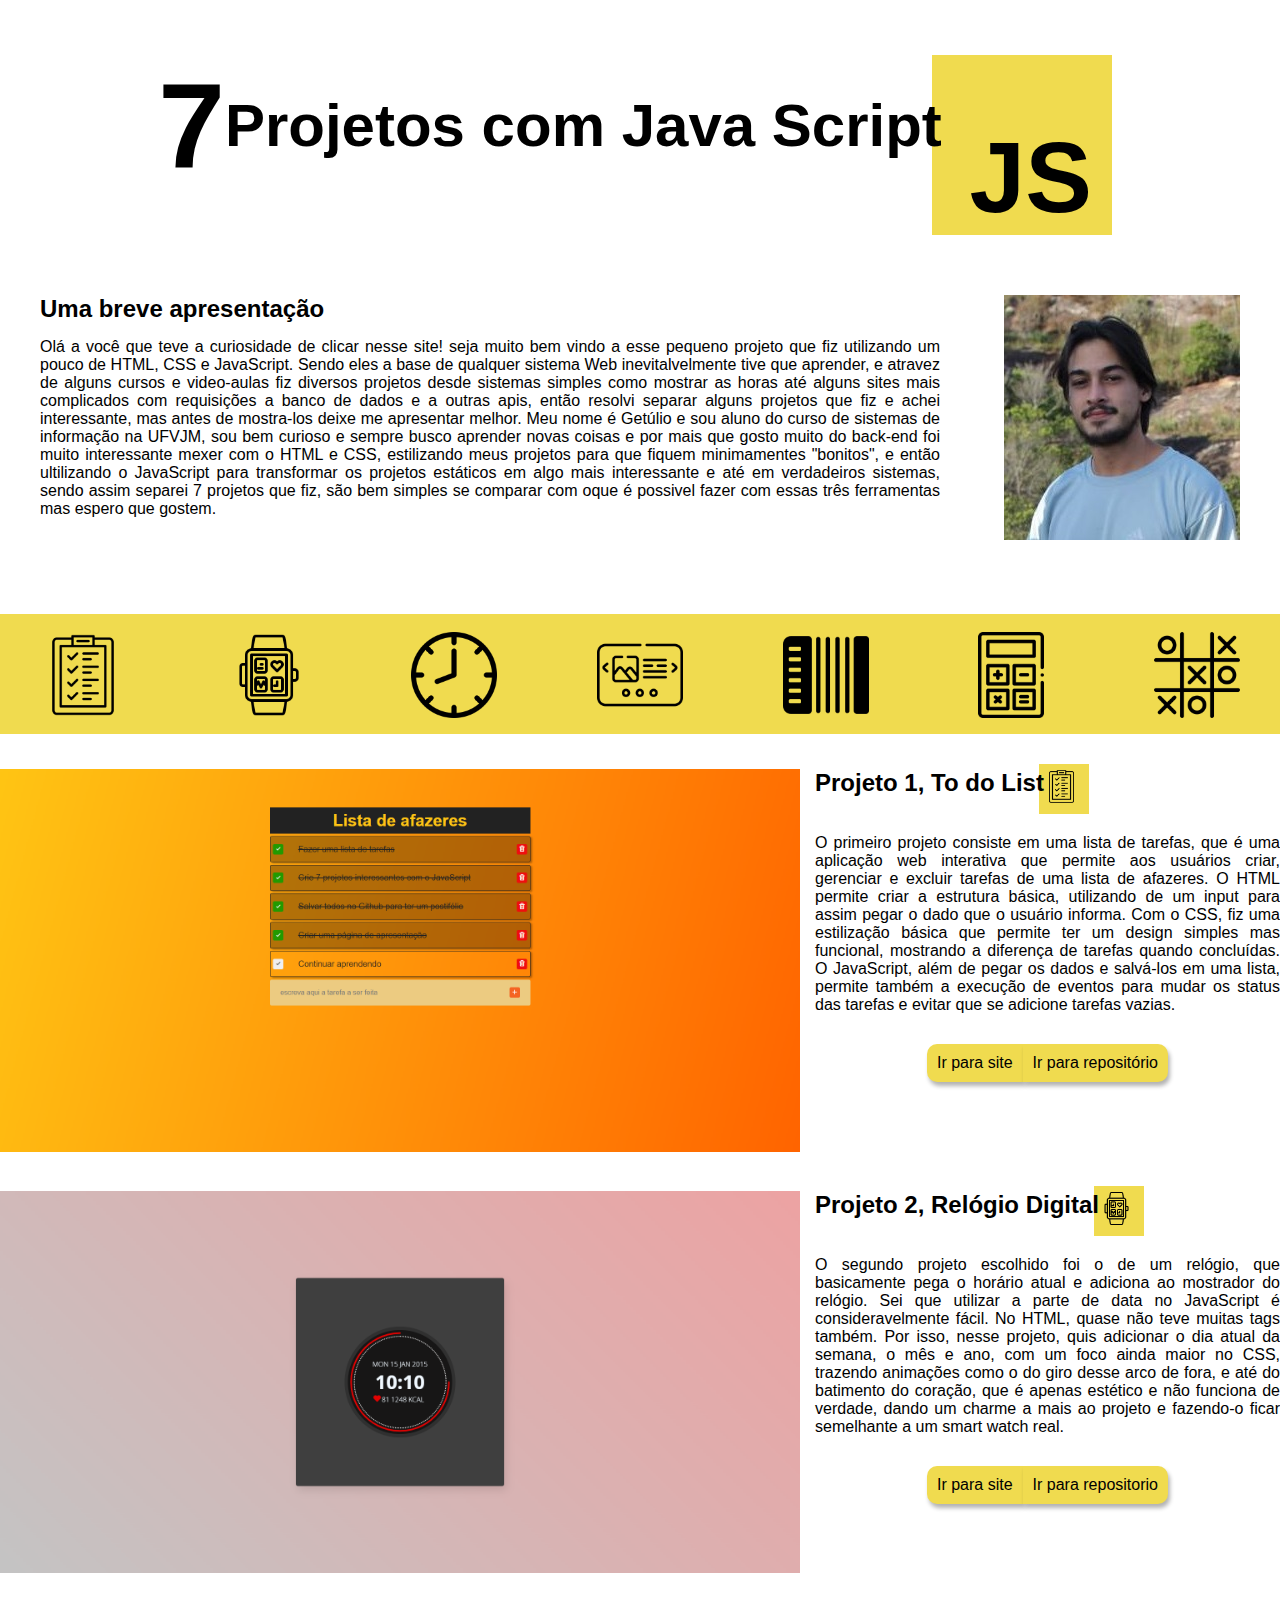
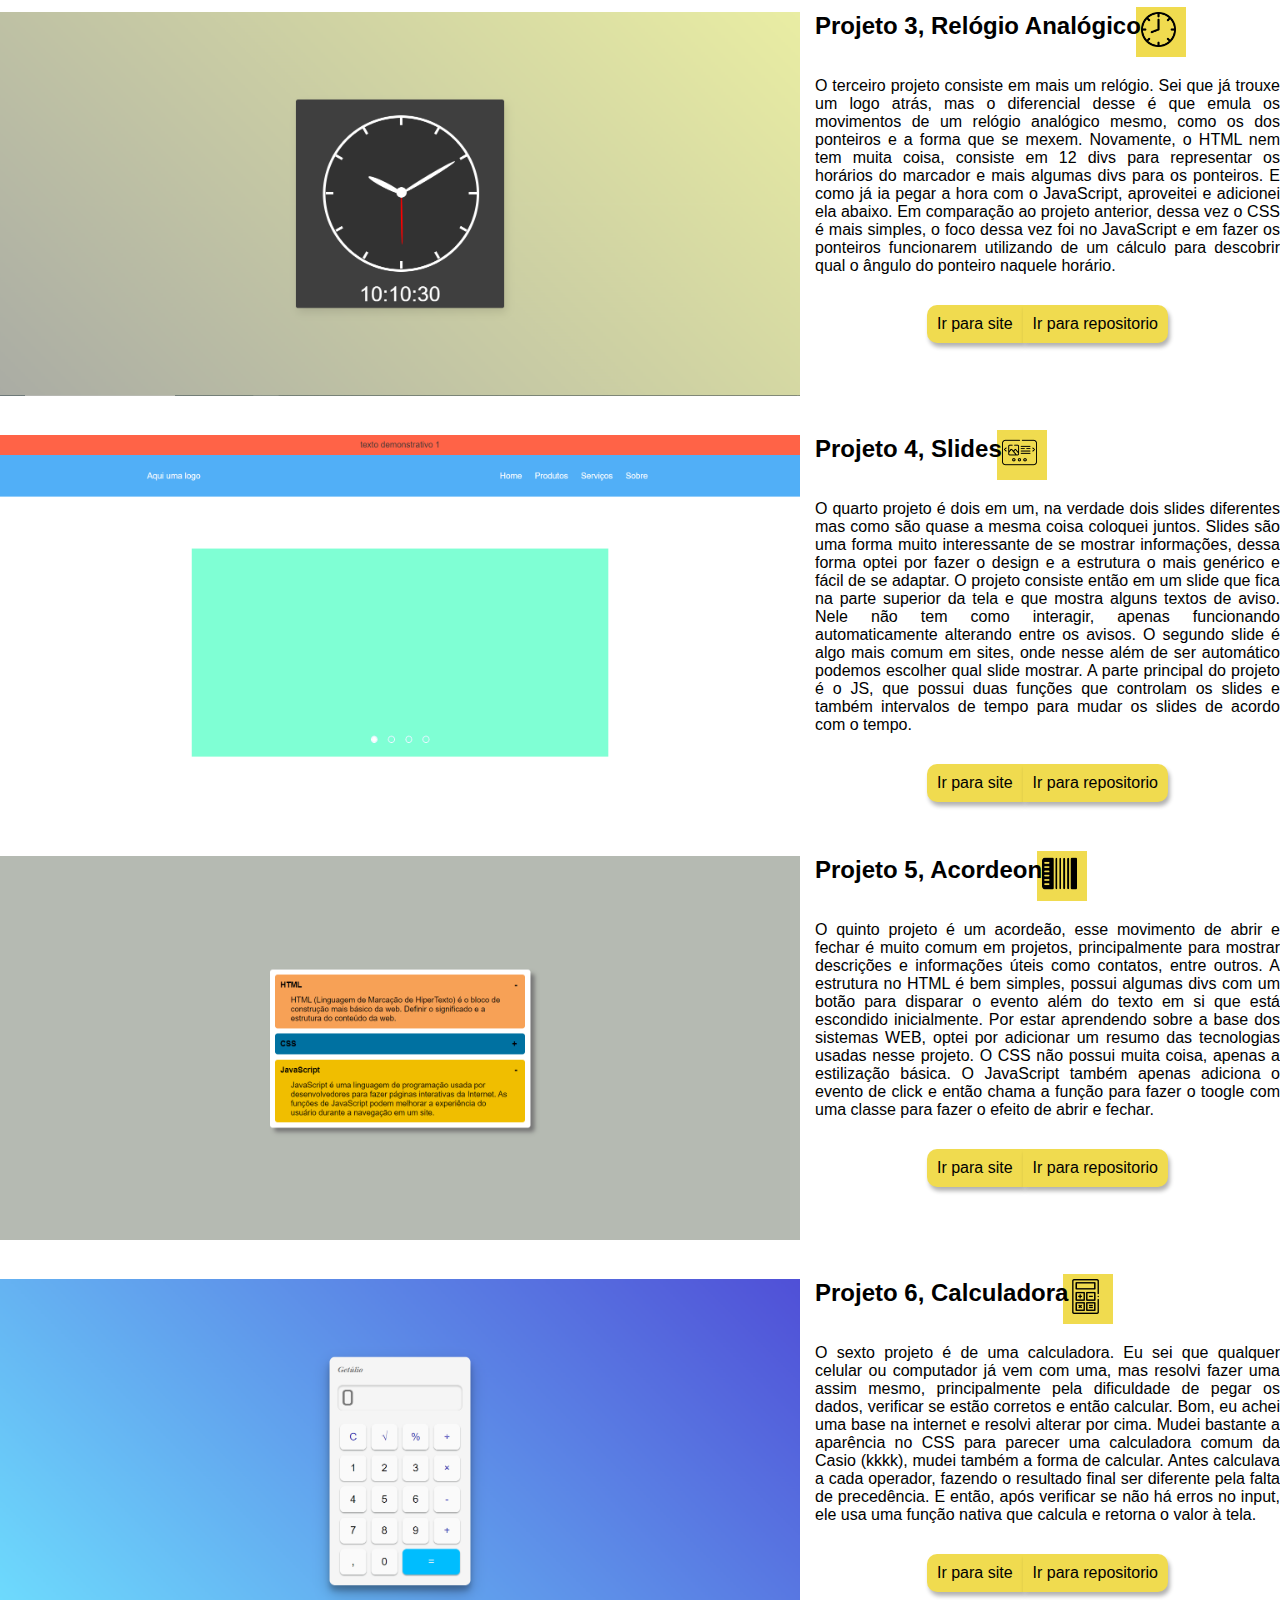
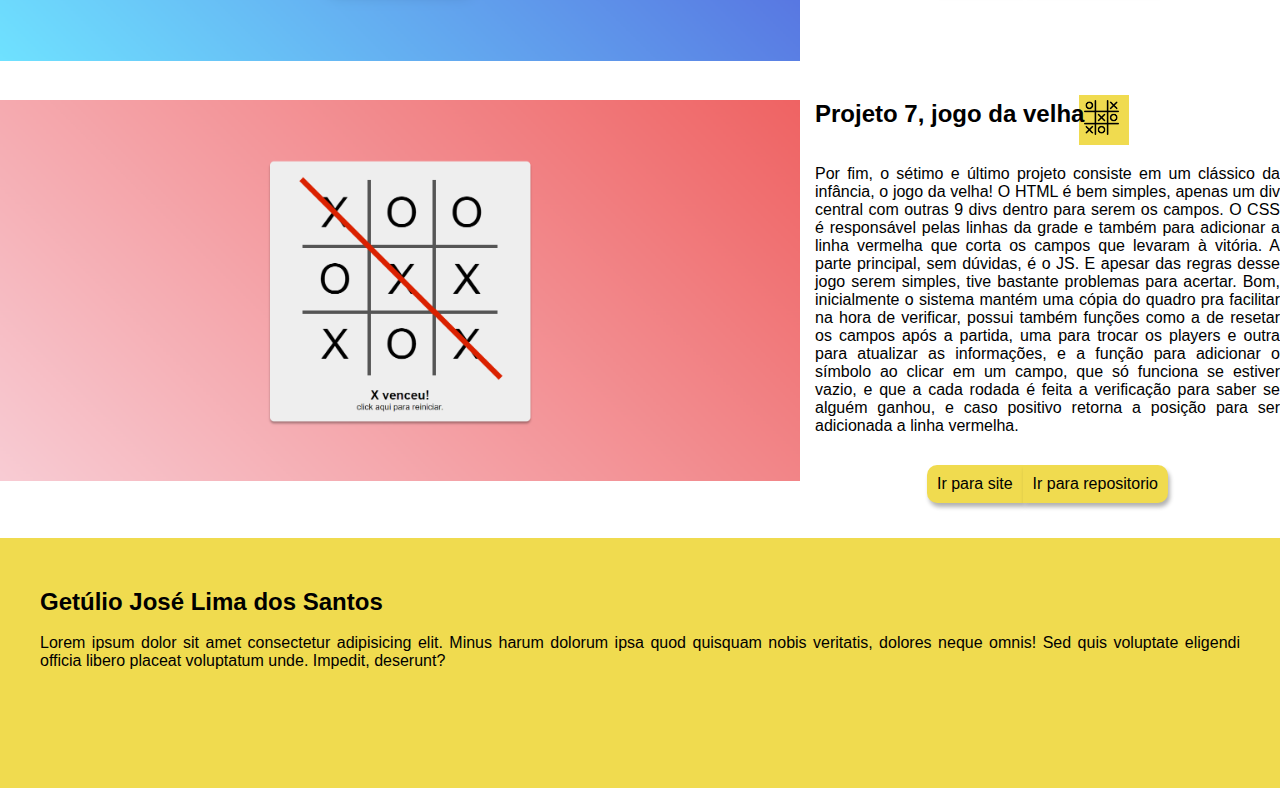
==== index.html @ e338cbc9 "Adicionando o conteudo dos projetos e corrigindo alguns estilos" ====
<!DOCTYPE html>
<html lang="en">

<head>
    <meta charset="UTF-8">
    <meta name="viewport" content="width=device-width, initial-scale=1.0">
    <title>Projetos em JS</title>
    <link rel="stylesheet" href="assets/css/styles.css">
</head>

<body>
    <main>
        <div class="banner">
            <div class="content">
                <div class="title">
                    <span>7</span>
                    <h1>Projetos com Java Script</h1>
                    <div class="img-title">JS</div>
                </div>

                <div class="description">
                    <div class="right-side">
                        <h2>Uma breve apresentação</h2>
                        <p>Olá a você que teve a curiosidade de clicar nesse site! seja muito bem vindo a esse pequeno
                            projeto que fiz utilizando um pouco de HTML, CSS e JavaScript.
                            Sendo eles a base de qualquer sistema Web inevitalvelmente tive que aprender, e atravez de
                            alguns cursos e video-aulas fiz diversos projetos desde sistemas simples
                            como mostrar as horas até alguns sites mais complicados com requisições a banco de dados e a
                            outras apis, então resolvi separar alguns projetos que fiz e
                            achei interessante, mas antes de mostra-los deixe me apresentar melhor. Meu nome é Getúlio e
                            sou aluno do curso de sistemas de informação na UFVJM, sou bem curioso e
                            sempre busco aprender novas coisas e por mais que gosto muito do back-end foi muito
                            interessante mexer com o HTML e CSS, estilizando meus projetos para que
                            fiquem minimamentes "bonitos", e então ultilizando o JavaScript para transformar os projetos
                            estáticos em algo mais interessante e até em verdadeiros sistemas,
                            sendo assim separei 7 projetos que fiz, são bem simples se comparar com oque é possivel
                            fazer com essas três ferramentas mas espero que gostem.
                        </p>
                    </div>
                    <div class="left-side">
                        <img class="image-author" src="assets/images/Getulio Santos.jpg" alt="getúlio">
                    </div>
                </div>
            </div>
        </div>
    </main>
    <nav class="menu">
        <div class="banner">
            <div class="content">
                <div class="icon-menu">
                    <a href="#To-Do-List"><img src="assets/images/icons/lista-de-controle.png" alt="To-Do-List"></a>
                </div>
                <div class="icon-menu">
                    <a href="#Relogio-Digital"><img src="assets/images/icons/relogio-inteligente (1).png"
                            alt="Relogio-Digital"></a>
                </div>
                <div class="icon-menu">
                    <a href="#Relogio-Analogico"><img src="assets/images/icons/relogio.png" alt="Relogio-Analogico"></a>
                </div>
                <div class="icon-menu">
                    <a href="#Slides"><img src="assets/images/icons/slides.png" alt="Slides"></a>
                </div>
                <div class="icon-menu">
                    <a href="#Acordeon"><img src="assets/images/icons/acordeon.png" alt="Acordeon"></a>
                </div>
                <div class="icon-menu">
                    <a href="#Calculadora"><img src="assets/images/icons/calculadora.png" alt="Calculadora"></a>
                </div>
                <div class="icon-menu">
                    <a href="#Jogo-Da-Velha"><img src="assets/images/icons/jogo-da-velha.png" alt="Jogo-Da-Velha"></a>
                </div>
            </div>
        </div>
    </nav>
    <section id="To-Do-List" class="projeto">
        <div class="banner">
            <div class="left-side">
                <img class="projeto-print" src="assets/images/prints/ToDoList.png" alt="To-Do-List">
            </div>
            <div class="right-side">
                <div class="subtitle">
                    <h2>Projeto 1, To do List</h2>
                    <div class="img-subtitle TDL">
                        <img class="projeto-icon" src="assets/images/icons/lista-de-controle.png" alt="To-Do-List">
                    </div>
                </div>
                <div class="text-description">
                    <p> O primeiro projeto consiste em uma lista de tarefas, que é uma aplicação web interativa que
                        permite aos usuários criar, gerenciar e excluir tarefas de uma lista de afazeres.
                        O HTML permite criar a estrutura básica, utilizando de um input para assim pegar o dado que o
                        usuário
                        informa. Com o CSS, fiz uma estilização básica que permite ter um design
                        simples mas funcional, mostrando a diferença de tarefas quando concluídas. O JavaScript, além de
                        pegar os dados e salvá-los em uma lista, permite também a execução de eventos para mudar os
                        status
                        das tarefas e evitar que se adicione tarefas vazias.</p>
                </div>
                <div class="more-about">
                    <a class="btn-l" href="Projeto 1 - To do List/index.html"> Ir para site</a>
                    <a class="btn-r" href="https://github.com/GetJose/Projetos-Java-Script"> Ir para repositório</a>
                </div>
            </div>
        </div>
    </section>
    <section id="Relogio-Digital" class="projeto">
        <div class="banner">
            <div class="left-side">
                <img class="projeto-print" src="assets/images/prints/RelogioDigital.png" alt="To-Do-List">
            </div>
            <div class="right-side">
                <div class="subtitle">
                    <h2>Projeto 2, Relógio Digital</h2>
                    <div class="img-subtitle TDL">
                        <img class="projeto-icon" src="assets/images/icons/relogio-inteligente (1).png"
                            alt="Relogio-Digital">
                    </div>
                </div>
                <div class="text-description">
                    <p> O segundo projeto escolhido foi o de um relógio, que basicamente pega o horário atual e adiciona
                        ao mostrador do relógio. Sei que utilizar a parte de data no JavaScript
                        é consideravelmente fácil. No HTML, quase não teve muitas tags também.
                        Por isso, nesse projeto, quis adicionar o dia atual da semana, o mês e ano, com um foco ainda
                        maior no CSS,
                        trazendo animações como o do giro desse arco de fora, e até do batimento do coração, que é
                        apenas estético e não funciona de verdade, dando um charme a mais ao projeto e fazendo-o ficar
                        semelhante a um smart watch real. </p>
                </div>
                <div class="more-about">
                    <a class="btn-l" href="Projeto 2 - Relógio Digital/index.html"> Ir para site</a>
                    <a class="btn-r" href="https://github.com/GetJose/Projetos-Java-Script"> Ir para repositorio</a>
                </div>
            </div>
        </div>
    </section>
    <section id="Relogio-Analogico" class="projeto">
        <div class="banner">
            <div class="left-side">
                <img class="projeto-print" src="assets/images/prints/RelogioAnalogico.png" alt="Relogio-Analogico">
            </div>
            <div class="right-side">
                <div class="subtitle">
                    <h2>Projeto 3, Relógio Analógico</h2>
                    <div class="img-subtitle TDL">
                        <img class="projeto-icon" src="assets/images/icons/relogio.png" alt="Relogio-Analogico">
                    </div>
                </div>
                <div class="text-description">
                    <p>O terceiro projeto consiste em mais um relógio. Sei que já trouxe um logo atrás, mas o
                        diferencial desse é que
                        emula os movimentos de um relógio analógico mesmo, como os dos ponteiros e a forma que se
                        mexem. Novamente, o HTML nem tem muita coisa, consiste em 12 divs para
                        representar os horários do marcador e mais algumas divs para os ponteiros. E como já ia pegar a
                        hora com o JavaScript,
                        aproveitei e adicionei ela abaixo. Em comparação ao projeto anterior, dessa vez o CSS é mais
                        simples, o foco dessa vez foi no JavaScript e
                        em fazer os ponteiros funcionarem utilizando de um cálculo para descobrir qual o ângulo do
                        ponteiro naquele horário.
                    </p>
                </div>
                <div class="more-about">
                    <a class="btn-l" href="Projeto 3 - Relógio Analógico/index.html"> Ir para site</a>
                    <a class="btn-r" href="https://github.com/GetJose/Projetos-Java-Script"> Ir para repositorio</a>
                </div>
            </div>
        </div>
    </section>
    <section id="Slides" class="projeto">
        <div class="banner">
            <div class="left-side">
                <img class="projeto-print" src="assets/images/prints/Slides.png" alt="slides">
            </div>
            <div class="right-side">
                <div class="subtitle">
                    <h2>Projeto 4, Slides</h2>
                    <div class="img-subtitle TDL">
                        <img class="projeto-icon" src="assets/images/icons/slides.png" alt="slides">
                    </div>
                </div>
                <div class="text-description">
                    <p>O quarto projeto é dois em um, na verdade dois slides diferentes mas como são quase a mesma coisa
                        coloquei juntos.
                        Slides são uma forma muito interessante de se mostrar informações, dessa forma optei por fazer o
                        design e a estrutura o mais genérico e fácil de se adaptar.
                        O projeto consiste então em um slide que fica na parte superior da tela e que mostra alguns
                        textos de aviso. Nele não tem como interagir, apenas funcionando automaticamente alterando entre
                        os avisos. O segundo slide é algo mais comum em sites, onde nesse
                        além de ser automático podemos escolher qual slide mostrar. A parte principal do projeto é o JS,
                        que possui duas funções
                        que controlam os slides e também intervalos de tempo para mudar os slides de acordo com o
                        tempo.
                    </p>
                </div>
                <div class="more-about">
                    <a class="btn-l" href="Projeto 4 - Slide Show/index.html"> Ir para site</a>
                    <a class="btn-r" href=""> Ir para repositorio</a>
                </div>
            </div>
        </div>
    </section>
    <section id="Acordeon" class="projeto">
        <div class="banner">
            <div class="left-side">
                <img class="projeto-print" src="assets/images/prints/Accordion.png" alt="Acordeon">
            </div>
            <div class="right-side">
                <div class="subtitle">
                    <h2>Projeto 5, Acordeon</h2>
                    <div class="img-subtitle TDL">
                        <img class="projeto-icon" src="assets/images/icons/acordeon.png" alt="Acordeon">
                    </div>
                </div>
                <div class="text-description">
                    <p> O quinto projeto é um acordeão, esse movimento de abrir e fechar é muito comum em projetos,
                        principalmente para mostrar descrições
                        e informações úteis como contatos, entre outros. A estrutura no HTML é bem simples, possui
                        algumas divs com um botão para disparar o evento
                        além do texto em si que está escondido inicialmente. Por estar aprendendo sobre a base dos
                        sistemas WEB, optei por adicionar um resumo das tecnologias usadas nesse projeto.
                        O CSS não possui muita coisa, apenas a estilização básica. O JavaScript também apenas adiciona o
                        evento de click e então chama a função para fazer o toogle
                        com uma classe para fazer o efeito de abrir e fechar.
                    </p>
                </div>
                <div class="more-about">
                    <a class="btn-l" href="Projeto 5 - Acordeon/index.html"> Ir para site</a>
                    <a class="btn-r" href=""> Ir para repositorio</a>
                </div>
            </div>
        </div>
    </section>
    <section id="Calculadora" class="projeto">
        <div class="banner">
            <div class="left-side">
                <img class="projeto-print" src="assets/images/prints/Calculadora.png" alt="Calculadora">
            </div>
            <div class="right-side">
                <div class="subtitle">
                    <h2>Projeto 6, Calculadora</h2>
                    <div class="img-subtitle TDL">
                        <img class="projeto-icon" src="assets/images/icons/calculadora.png" alt="Calculadora">
                    </div>
                </div>
                <div class="text-description">
                    <p> O sexto projeto é de uma calculadora. Eu sei que qualquer celular ou computador já vem com
                        uma, mas resolvi fazer uma assim mesmo,
                        principalmente pela dificuldade de pegar os dados, verificar se estão corretos e então calcular.
                        Bom, eu achei uma base na internet e resolvi alterar por cima.
                        Mudei bastante a aparência no CSS para parecer uma calculadora comum da Casio (kkkk), mudei
                        também a forma de calcular. Antes calculava a cada operador, fazendo o resultado final ser
                        diferente
                        pela falta de precedência. E então, após verificar se não há erros no input, ele usa uma função
                        nativa que calcula e retorna o valor à tela.
                    </p>
                </div>
                <div class="more-about">
                    <a class="btn-l" href="Projeto 6 - Calculadora/index.html"> Ir para site</a>
                    <a class="btn-r" href=""> Ir para repositorio</a>
                </div>
            </div>
        </div>
    </section>
    <section id="Jogo-Da-Velha" class="projeto">
        <div class="banner">
            <div class="left-side">
                <img class="projeto-print" src="assets/images/prints/JogoDaVelha.png" alt="Jogo-Da-Velha">
            </div>
            <div class="right-side">
                <div class="subtitle">
                    <h2>Projeto 7, jogo da velha</h2>
                    <div class="img-subtitle TDL">
                        <img class="projeto-icon" src="assets/images/icons/jogo-da-velha.png" alt="jogo-da-velha">
                    </div>
                </div>
                <div class="text-description">
                    <p>Por fim, o sétimo e último projeto consiste em um clássico da infância, o jogo da velha!
                        O HTML é bem simples, apenas um div central com outras 9 divs dentro para serem os campos. O CSS
                        é responsável pelas linhas da grade e também para
                        adicionar a linha vermelha que corta os campos que levaram à vitória. A parte principal, sem dúvidas, é o
                        JS. E apesar das regras desse jogo serem simples,
                        tive bastante problemas para acertar. Bom, inicialmente o sistema mantém uma cópia do quadro pra
                        facilitar na hora de verificar, possui também funções como a de resetar os campos após a partida,
                        uma para trocar os players e outra para atualizar as informações, e a função para adicionar o
                        símbolo ao clicar em um campo, que só funciona se estiver vazio, e que a cada rodada é feita a
                        verificação para saber se alguém ganhou, e caso positivo retorna a posição para ser adicionada a linha vermelha. 
                    </p>
                </div>
                <div class="more-about">
                    <a class="btn-l" href="Projeto 7 - Jogo da Velha/index.html"> Ir para site</a>
                    <a class="btn-r" href=""> Ir para repositorio</a>
                </div>
            </div>
        </div>
    </section>
    <footer>
        <div class="banner">
            <div class="content">
                <h2>Getúlio José Lima dos Santos</h2>
                </br>
                <p>Lorem ipsum dolor sit amet consectetur adipisicing elit. Minus harum dolorum ipsa quod quisquam nobis
                    veritatis, dolores neque omnis! Sed quis voluptate eligendi officia libero placeat voluptatum unde.
                    Impedit,
                    deserunt?</p>
            </div>
        </div>
    </footer>
</body>

</html>
---- assets/css/styles.css ----
* {
    margin: 0;
    padding: 0;
    box-sizing: border-box;
    font-family: sans-serif;
}

p {
    text-align: justify;
}

a {
    text-decoration: none;
}

.banner {
    width: 100%;
}

.content {
    width: 100%;
    max-width: 1200px;
    margin: auto;
    margin-bottom: 70px;
}

.title {
    display: flex;
    align-items: center;
    justify-content: center;
    width: 100%;
    height: 200px;
    margin-top: 25px;

}

.title span {
    font-size: 120px;
    font-weight: bold;
}

.title h1 {
    font-size: 60px;
    font-weight: bold;
}

.title .img-title {
    font-size: 100px;
    font-weight: bold;
}

.img-title {
    width: 180px;
    height: 180px;
    padding-right: 20px;
    display: flex;
    justify-content: flex-end;
    align-items: end;
    background-color: #F0DB4F;
    position: relative;
    top: 20px;
    left: -10px;
    z-index: -1;
}

.description {
    display: flex;
    justify-content: space-between;
    align-items: start;
    margin-top: 70px;
}

.description .right-side {
    width: 75%;

}

.right-side p {
    margin-top: 15px;
}

.menu {
    margin-bottom: 35px;
    height: 120px;
    background-color: #F0DB4F;
}

.menu .banner .content {
    padding-top: 18px;
    display: flex;
    align-items: center;
    justify-content: space-between;
}

.icon-menu a img {
    width: 86px;
    height: 86px;
}

.projeto .banner {
    display: flex;
    align-items: start;
    margin-top: 35px;
    margin-bottom: 35px;
}

.projeto-print {
    width: 800px;
    height: auto;
    margin-right: 15px;
}

.projeto-icon {
    width: 40px;
    height: auto;
    padding: 5px 0 0 5px;
}

.projeto .banner .right-side {
    max-width: 550px;
}

.inverse-flex {
    flex-direction: row-reverse;
}

.subtitle {
    display: flex;
}

.img-subtitle {
    width: 50px;
    height: 50px;
    position: relative;
    left: -5px;
    top: -5px;
    background-color: #F0DB4F;
    z-index: -1;
}

.more-about {
    margin-top: 30px;
    display: flex;
    align-items: center;
    justify-content: center;

}

.more-about .btn-l {
    padding: 10px;
    background-color: #F0DB4F;
    border-radius: 10px 0 0 10px;
    color: #000;
    box-shadow: 2px 4px 4px rgba(0, 0, 0, 0.3);
}

.more-about .btn-r {
    padding: 10px;
    background-color: #F0DB4F;
    border-radius: 0 10px 10px 0;
    color: #000;
    box-shadow: 2px 4px 4px rgba(0, 0, 0, 0.3);
}

.more-about .btn-l:hover,
.more-about .btn-r:hover {
    background-color: #fce865
}

footer {
    background-color: #F0DB4F;
    height: 250px;
    padding-top: 50px;
}


/* Responsividade*/
@media(min-width:999px) and (max-width: 1200px) {
    .content {
        width: 100%;
        max-width: 1000px;
        margin: auto;
    }
    .menu{
        margin-top: 25px;
    }


    .right-side p {
        margin-top: 0;
        margin-right: 10px;
        font-size: 13px;
    }

    .description .right-side p,
    .description .right-side h2 {
        margin: 20px;
    }

    .projeto-print {
        width: 600px;
    }

    .more-about {
        margin-top: 15px;
    }

    .more-about .btn-l,
    .more-about .btn-r {
        padding: 7px;
    }

    footer .banner .content{
        width: 80%;
    }
}

@media(min-width:425px) and (max-width: 999px) {
    .title {
        width: 80%;
        margin: auto;
    }

    .title h1 {
        font-size: 35px;
    }
    .menu{
        margin-top: 25px;
    }

    .menu .banner .content {
        width: 100%;
        max-width: 85%;
        margin: auto;
    }

    .description .right-side {
        margin-left: 50px;
        margin-right: 20px;
    }

    .right-side p {
        font-size: 13px;
    }

    .image-author {
        width: 180px;
        height: 180px;
    }

    .icon-menu a img {
        width: 60px;
        height: 60px;
    }

    .projeto .banner {
        flex-direction: column;
    }

    .projeto-print {
        width: 100%;
        height: auto;
        margin-right: 0;
    }

    .projeto .banner .right-side {
        max-width: 100%;
        margin: 20px;
    }

    .subtitle {
        justify-content: center;
    }
    footer .banner .content{
        width: 80%;
    }
}

@media(max-width: 425px) {
    p{
        font-size: 13px;
    }
    .content {
        margin-bottom: 20px;
    }
    .title {
        width: 80%;
        margin: auto;
    }

    .title h1 {
        font-size: 25px;
    }

    .menu {
        height: 70px;
    }

    .menu .banner .content {
        width: 100%;
        max-width: 80%;
        margin: auto;
    }

    .description .right-side {
        width: 70%;
        margin-left: 50px;
    }

    .image-author {
        display: none;
    }

    .icon-menu a img {
        width: 30px;
        height: 30px;
    }

    .projeto .banner {
        flex-direction: column;
        justify-content: center;
        align-items: center;
    }

    .projeto-print {
        width: 300px;
        height: 300px;
        object-fit: cover;
        object-position: center;
        margin: auto;
    }

    .projeto .banner .right-side{
        max-width: 320px;
    }
    .subtitle {
        justify-content: center;
    }

    .title .img-title {
        font-size: 60px;
    }

    .img-title {
        width: 100px;
        height: 100px;

    }
    .more-about {
        margin-top: 15px;
    }
    .subtitle {
        justify-content: center;
        font-size: 15px;
    }
    .more-about .btn-l,
    .more-about .btn-r {
        padding: 7px;
    }
    footer .banner .content{
        width: 80%;
    }

}
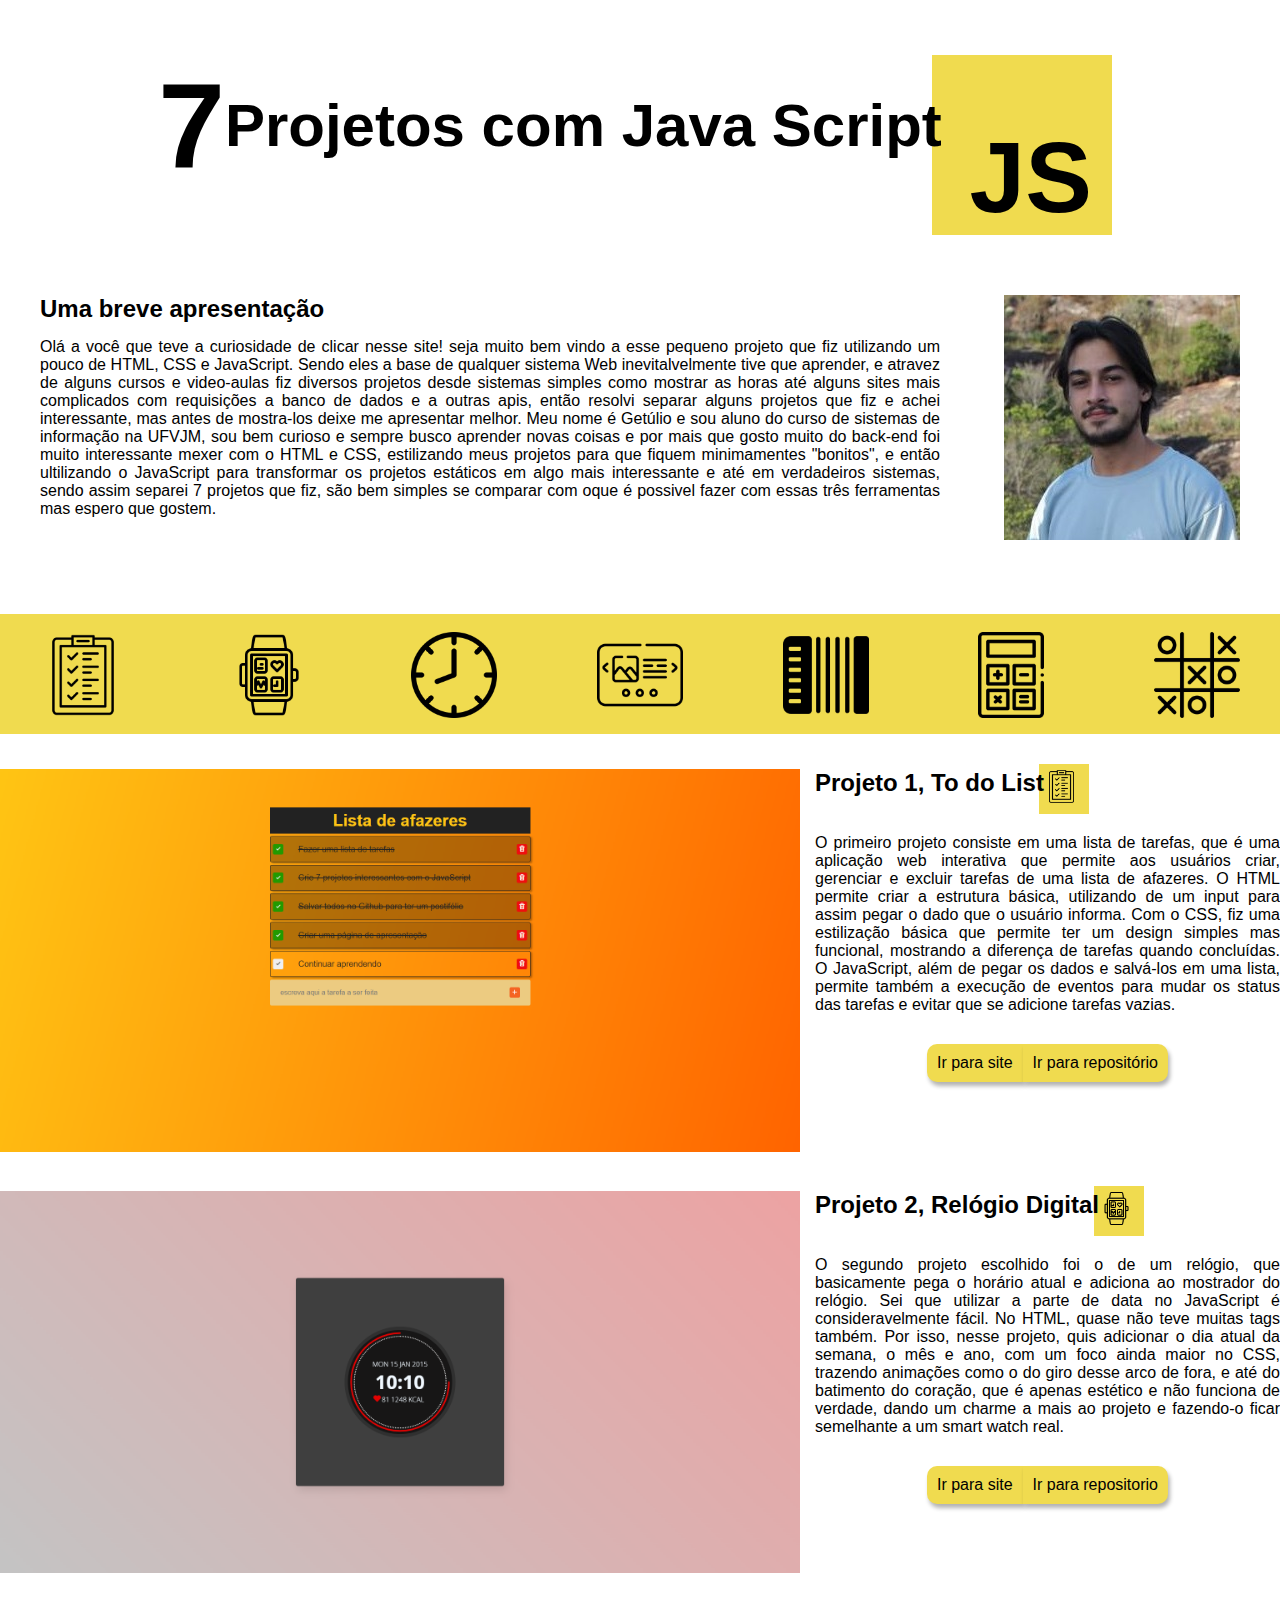
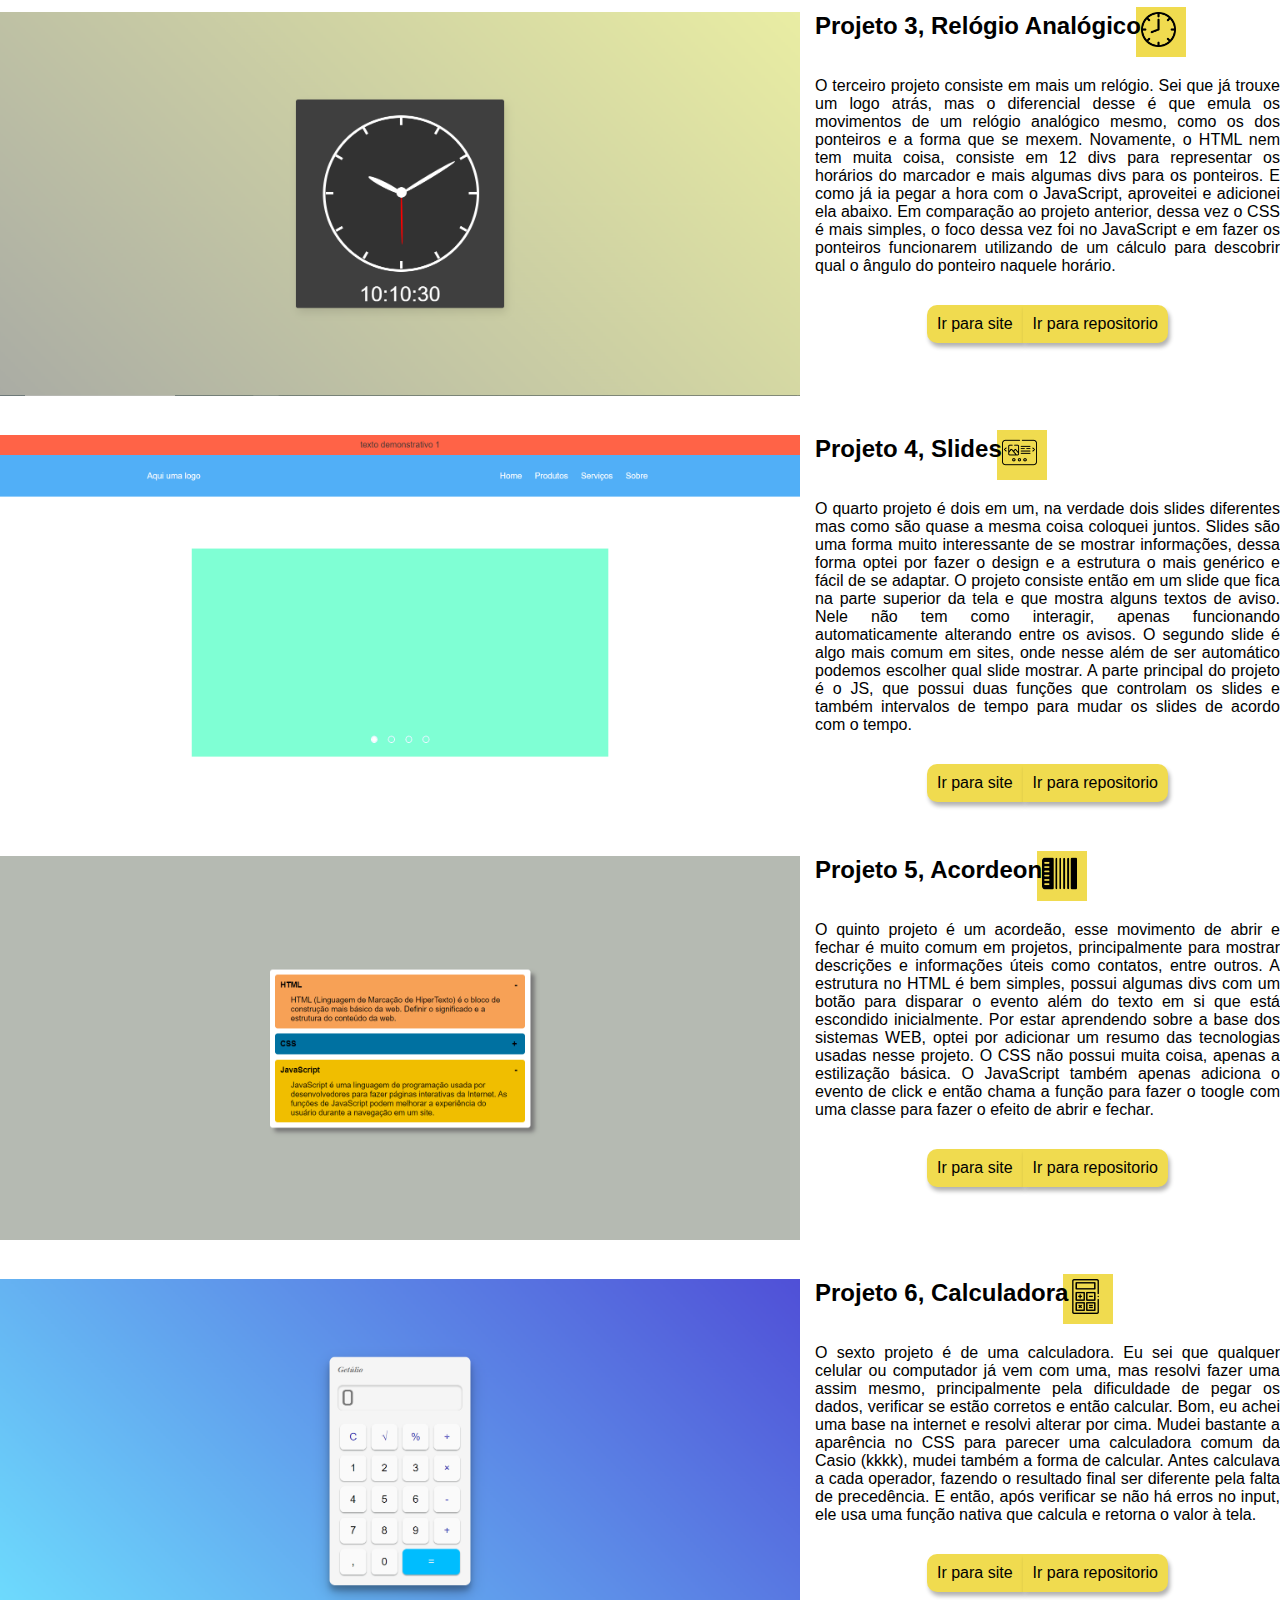
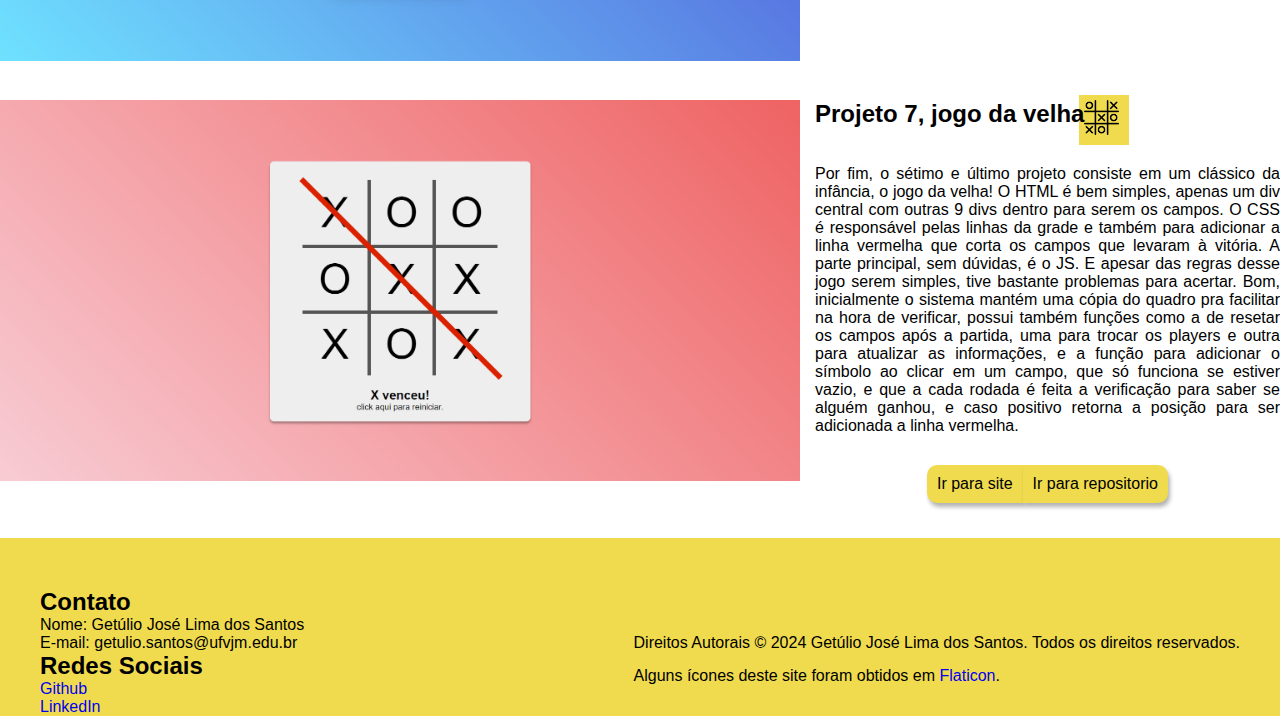
==== commit cf4dbda2: "adicionado o footer e sua estilização" ====
--- a/index.html
+++ b/index.html
@@ -275,13 +275,16 @@
                     <p>Por fim, o sétimo e último projeto consiste em um clássico da infância, o jogo da velha!
                         O HTML é bem simples, apenas um div central com outras 9 divs dentro para serem os campos. O CSS
                         é responsável pelas linhas da grade e também para
-                        adicionar a linha vermelha que corta os campos que levaram à vitória. A parte principal, sem dúvidas, é o
+                        adicionar a linha vermelha que corta os campos que levaram à vitória. A parte principal, sem
+                        dúvidas, é o
                         JS. E apesar das regras desse jogo serem simples,
                         tive bastante problemas para acertar. Bom, inicialmente o sistema mantém uma cópia do quadro pra
-                        facilitar na hora de verificar, possui também funções como a de resetar os campos após a partida,
+                        facilitar na hora de verificar, possui também funções como a de resetar os campos após a
+                        partida,
                         uma para trocar os players e outra para atualizar as informações, e a função para adicionar o
                         símbolo ao clicar em um campo, que só funciona se estiver vazio, e que a cada rodada é feita a
-                        verificação para saber se alguém ganhou, e caso positivo retorna a posição para ser adicionada a linha vermelha. 
+                        verificação para saber se alguém ganhou, e caso positivo retorna a posição para ser adicionada a
+                        linha vermelha.
                     </p>
                 </div>
                 <div class="more-about">
@@ -294,14 +297,20 @@
     <footer>
         <div class="banner">
             <div class="content">
-                <h2>Getúlio José Lima dos Santos</h2>
-                </br>
-                <p>Lorem ipsum dolor sit amet consectetur adipisicing elit. Minus harum dolorum ipsa quod quisquam nobis
-                    veritatis, dolores neque omnis! Sed quis voluptate eligendi officia libero placeat voluptatum unde.
-                    Impedit,
-                    deserunt?</p>
-            </div>
-        </div>
+                <div class="left-side">
+                    <h2>Contato</h2>
+                    <p>Nome: Getúlio José Lima dos Santos</p>
+                    <p>E-mail: getulio.santos@ufvjm.edu.br</p>
+                    <h2>Redes Sociais</h2>
+                    <a href="https://github.com/GetJose">Github</a></br>
+                    <a href="https://www.linkedin.com/in/get%C3%BAlio-santos-a7958a25a/">LinkedIn</a>
+                    </ul>
+                </div>
+                <div class="right-side">
+                    <p>Direitos Autorais © 2024 Getúlio José Lima dos Santos. Todos os direitos reservados.</p>
+                    <p>Alguns ícones deste site foram obtidos em <a href="https://www.flaticon.com/">Flaticon</a>.</p>
+                </div>
+            </div>
     </footer>
 </body>
 
--- a/assets/css/styles.css
+++ b/assets/css/styles.css
@@ -169,10 +169,17 @@
 
 footer {
     background-color: #F0DB4F;
-    height: 250px;
+    height: 100%;
+    max-height: 250px;
     padding-top: 50px;
 }
 
+footer .banner .content {
+    display: flex;
+    align-items: center;
+    justify-content: space-between;
+    margin-bottom: 0;
+}
 
 /* Responsividade*/
 @media(min-width:999px) and (max-width: 1200px) {
@@ -357,8 +364,14 @@
     .more-about .btn-r {
         padding: 7px;
     }
+    footer{
+        max-height: 350px;
+    }
     footer .banner .content{
         width: 80%;
     }
+    footer .content {
+        flex-direction: column;
+    }
 
 }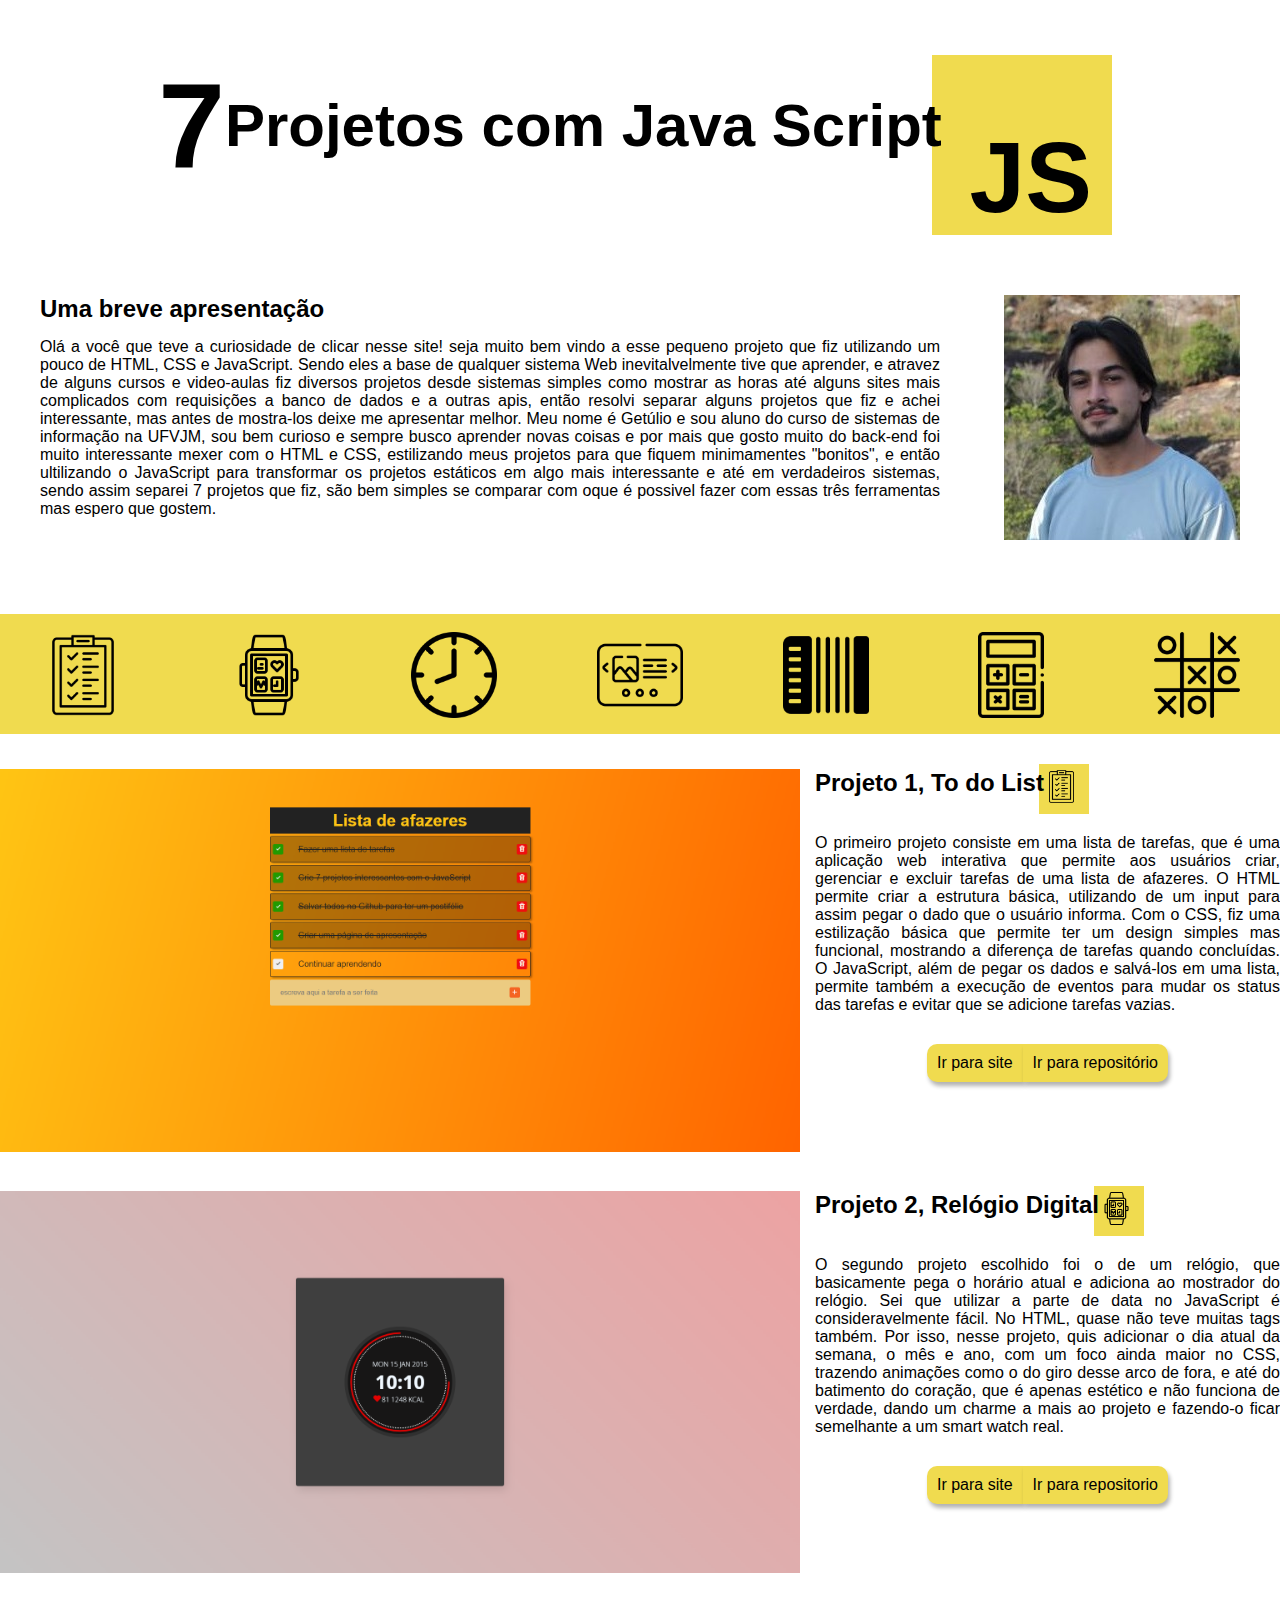
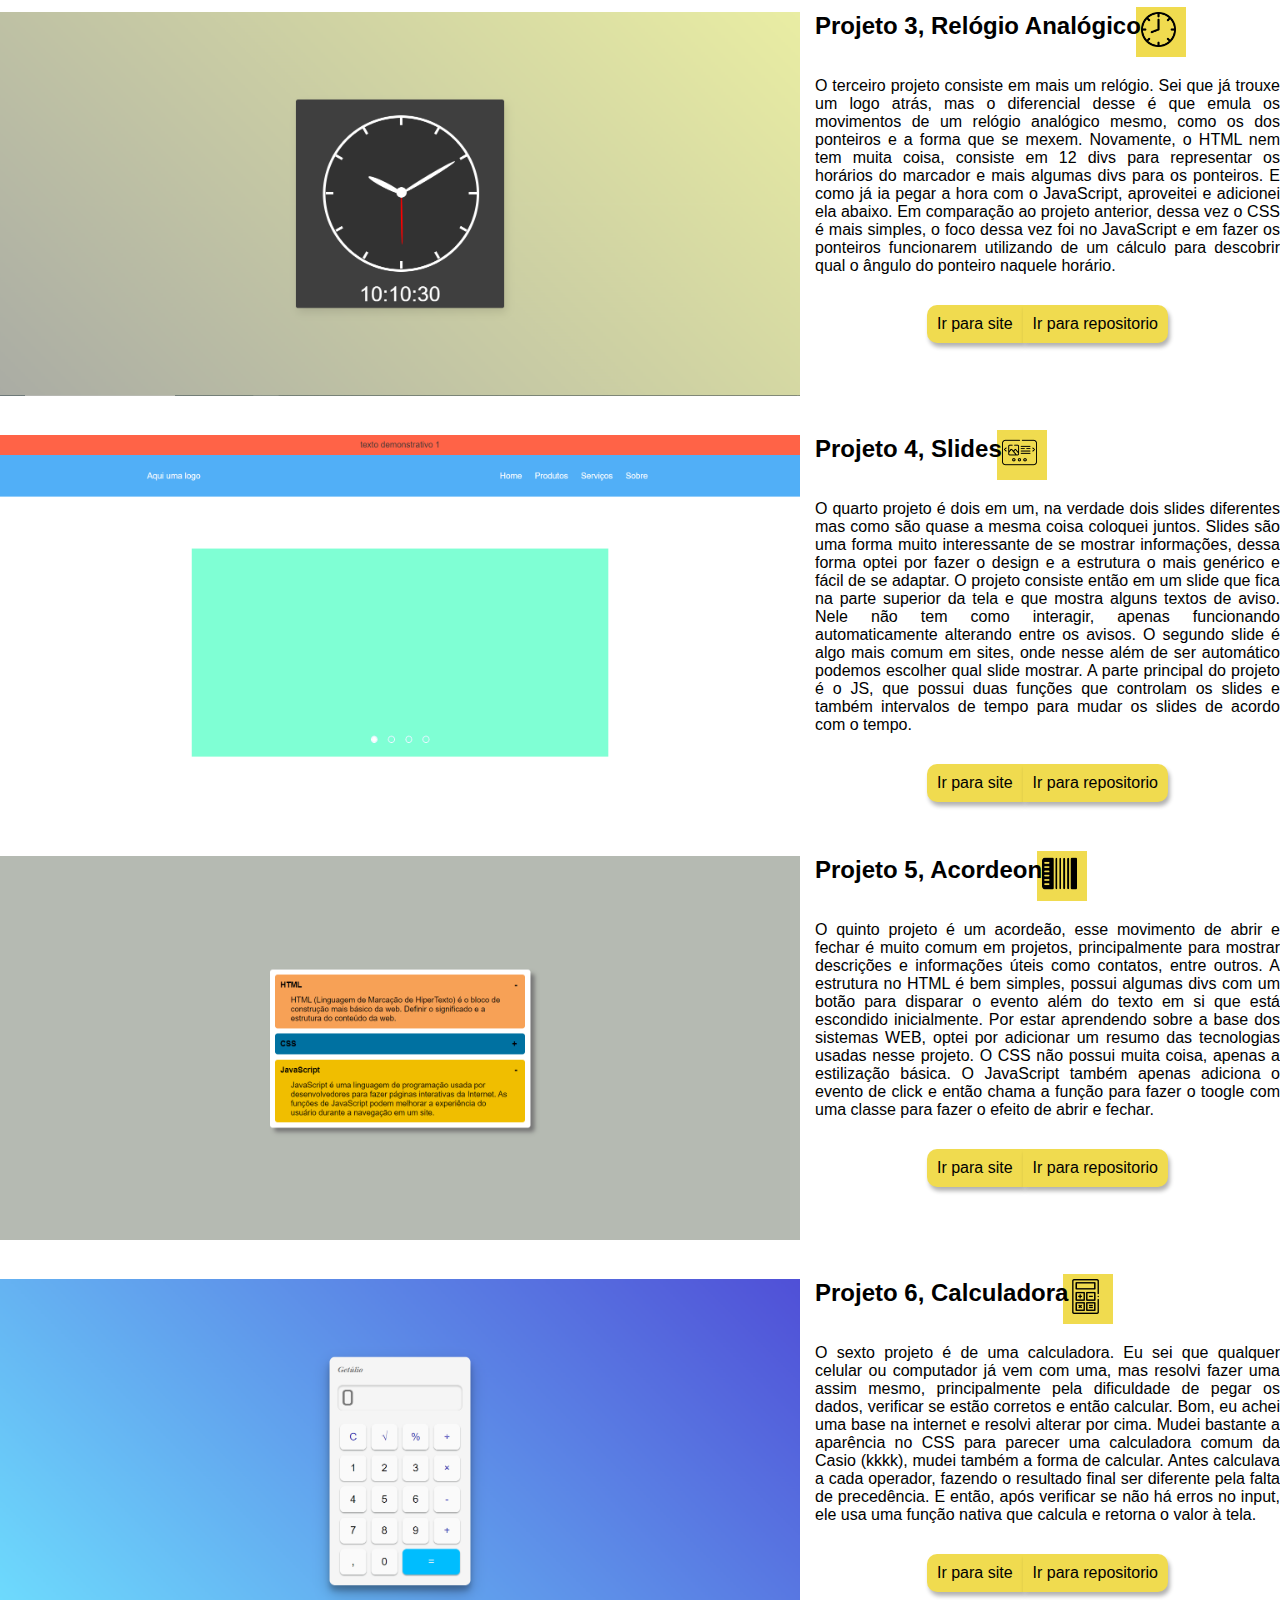
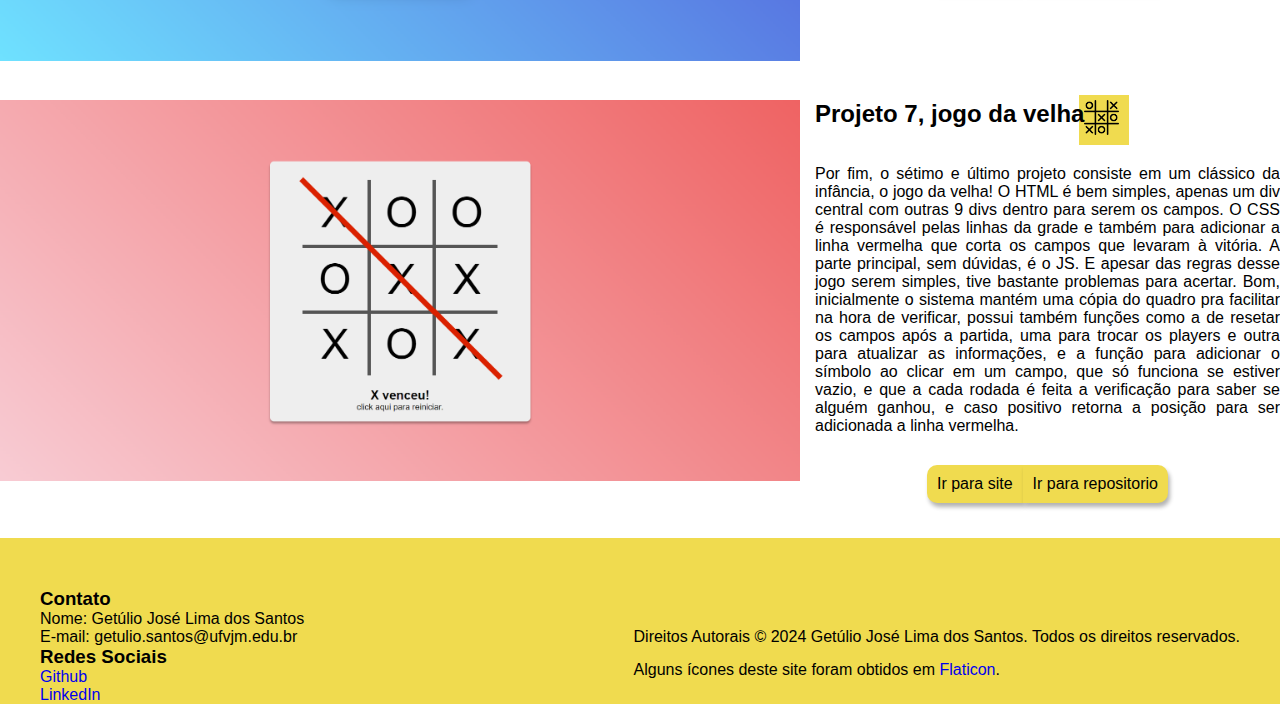
==== commit f618b5e6: "alterando tamanho da fonte no footer" ====
--- a/index.html
+++ b/index.html
@@ -298,10 +298,10 @@
         <div class="banner">
             <div class="content">
                 <div class="left-side">
-                    <h2>Contato</h2>
+                    <h3>Contato</h3>
                     <p>Nome: Getúlio José Lima dos Santos</p>
                     <p>E-mail: getulio.santos@ufvjm.edu.br</p>
-                    <h2>Redes Sociais</h2>
+                    <h3>Redes Sociais</h3>
                     <a href="https://github.com/GetJose">Github</a></br>
                     <a href="https://www.linkedin.com/in/get%C3%BAlio-santos-a7958a25a/">LinkedIn</a>
                     </ul>
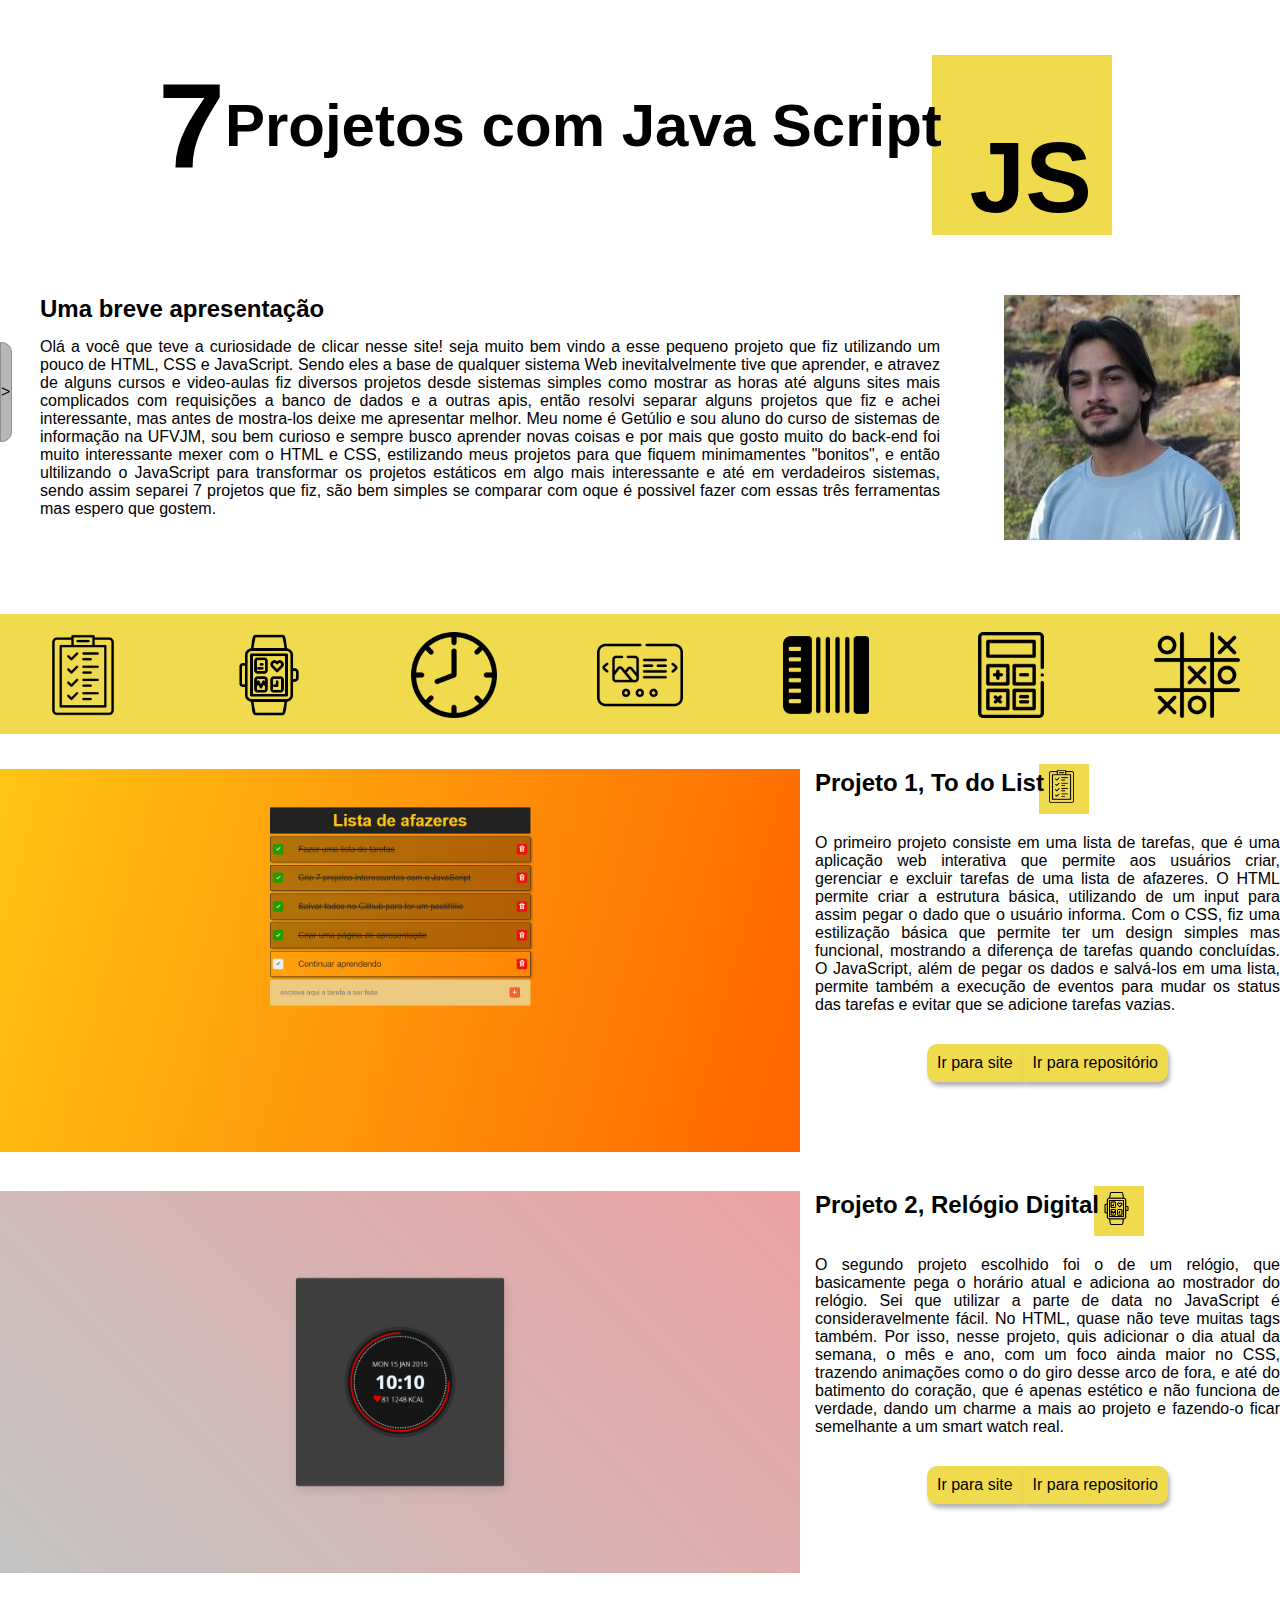
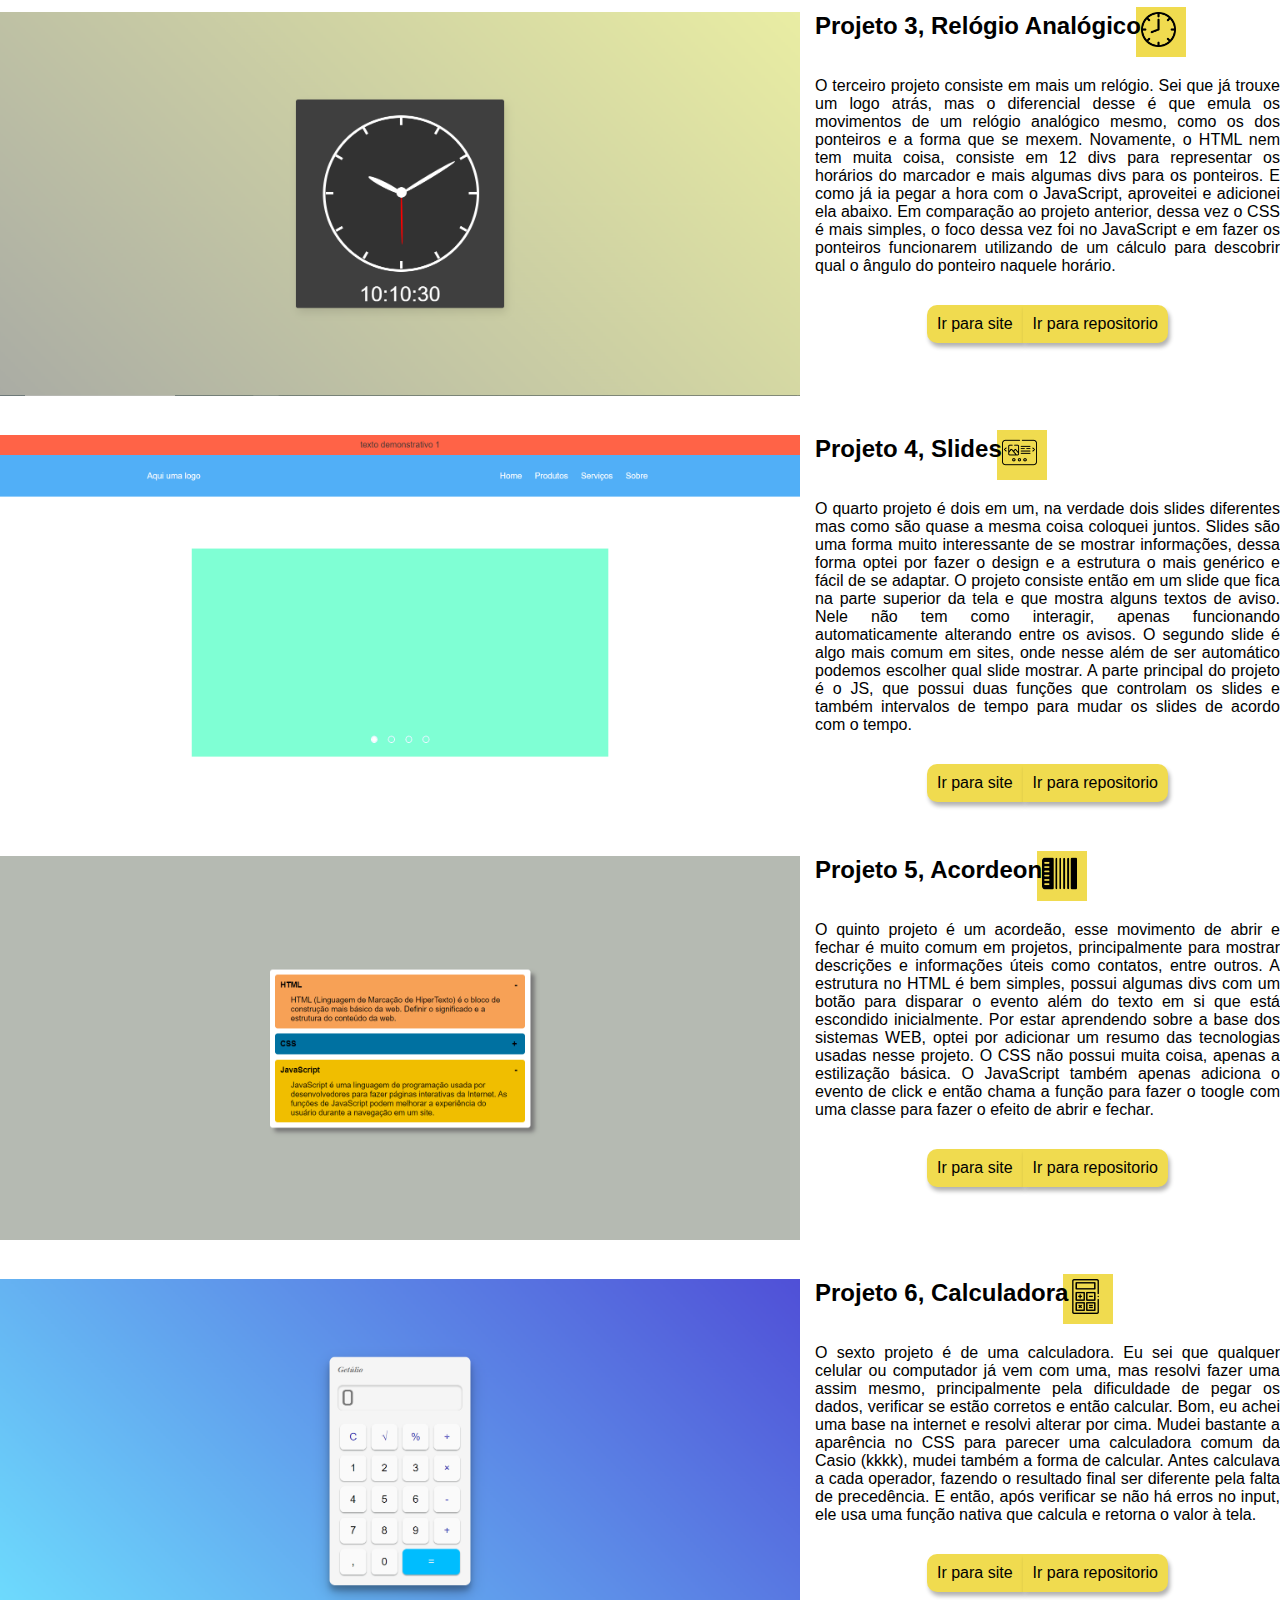
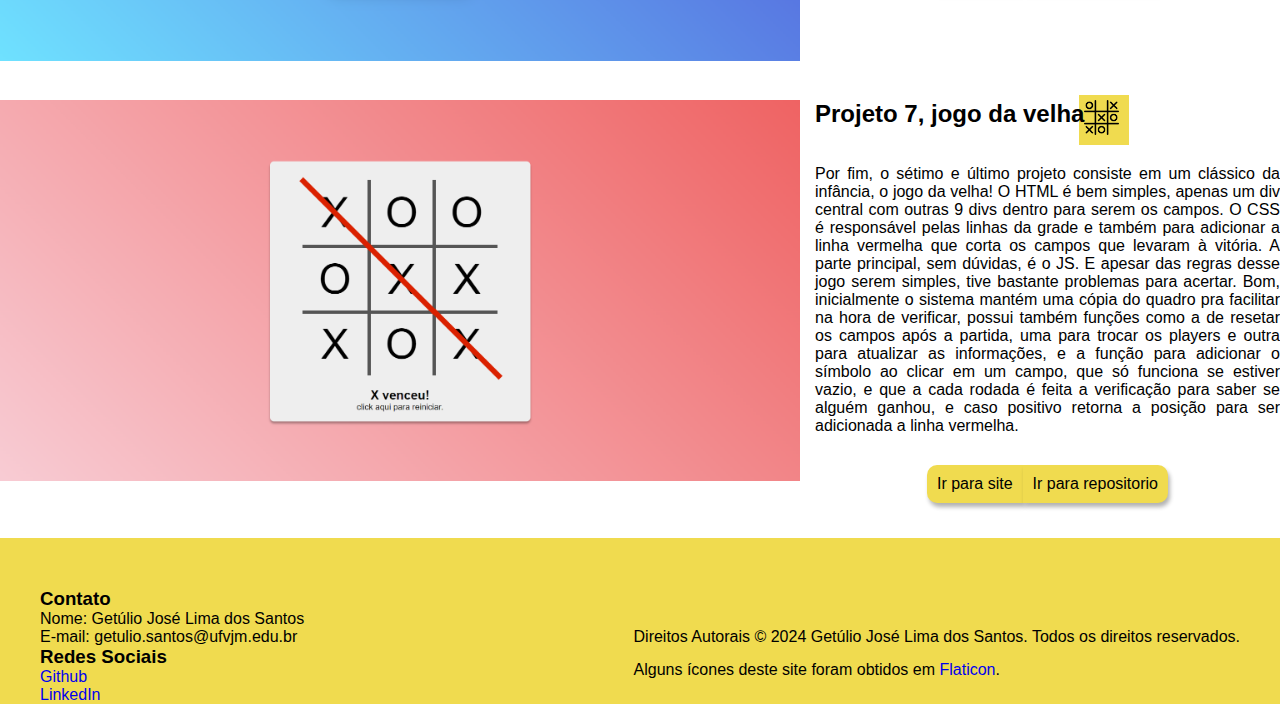
==== commit b8226fa9: "adicionando o menu lateral em todas as paginas e corrigindo o css delas" ====
--- a/index.html
+++ b/index.html
@@ -304,7 +304,6 @@
                     <h3>Redes Sociais</h3>
                     <a href="https://github.com/GetJose">Github</a></br>
                     <a href="https://www.linkedin.com/in/get%C3%BAlio-santos-a7958a25a/">LinkedIn</a>
-                    </ul>
                 </div>
                 <div class="right-side">
                     <p>Direitos Autorais © 2024 Getúlio José Lima dos Santos. Todos os direitos reservados.</p>
@@ -312,6 +311,7 @@
                 </div>
             </div>
     </footer>
+    <script src="assets/script/menu.js"></script>
 </body>
 
 </html>--- a/assets/css/styles.css
+++ b/assets/css/styles.css
@@ -1,3 +1,5 @@
+@import 'menuLateral.css';
+
 * {
     margin: 0;
     padding: 0;
@@ -181,6 +183,7 @@
     margin-bottom: 0;
 }
 
+
 /* Responsividade*/
 @media(min-width:999px) and (max-width: 1200px) {
     .content {
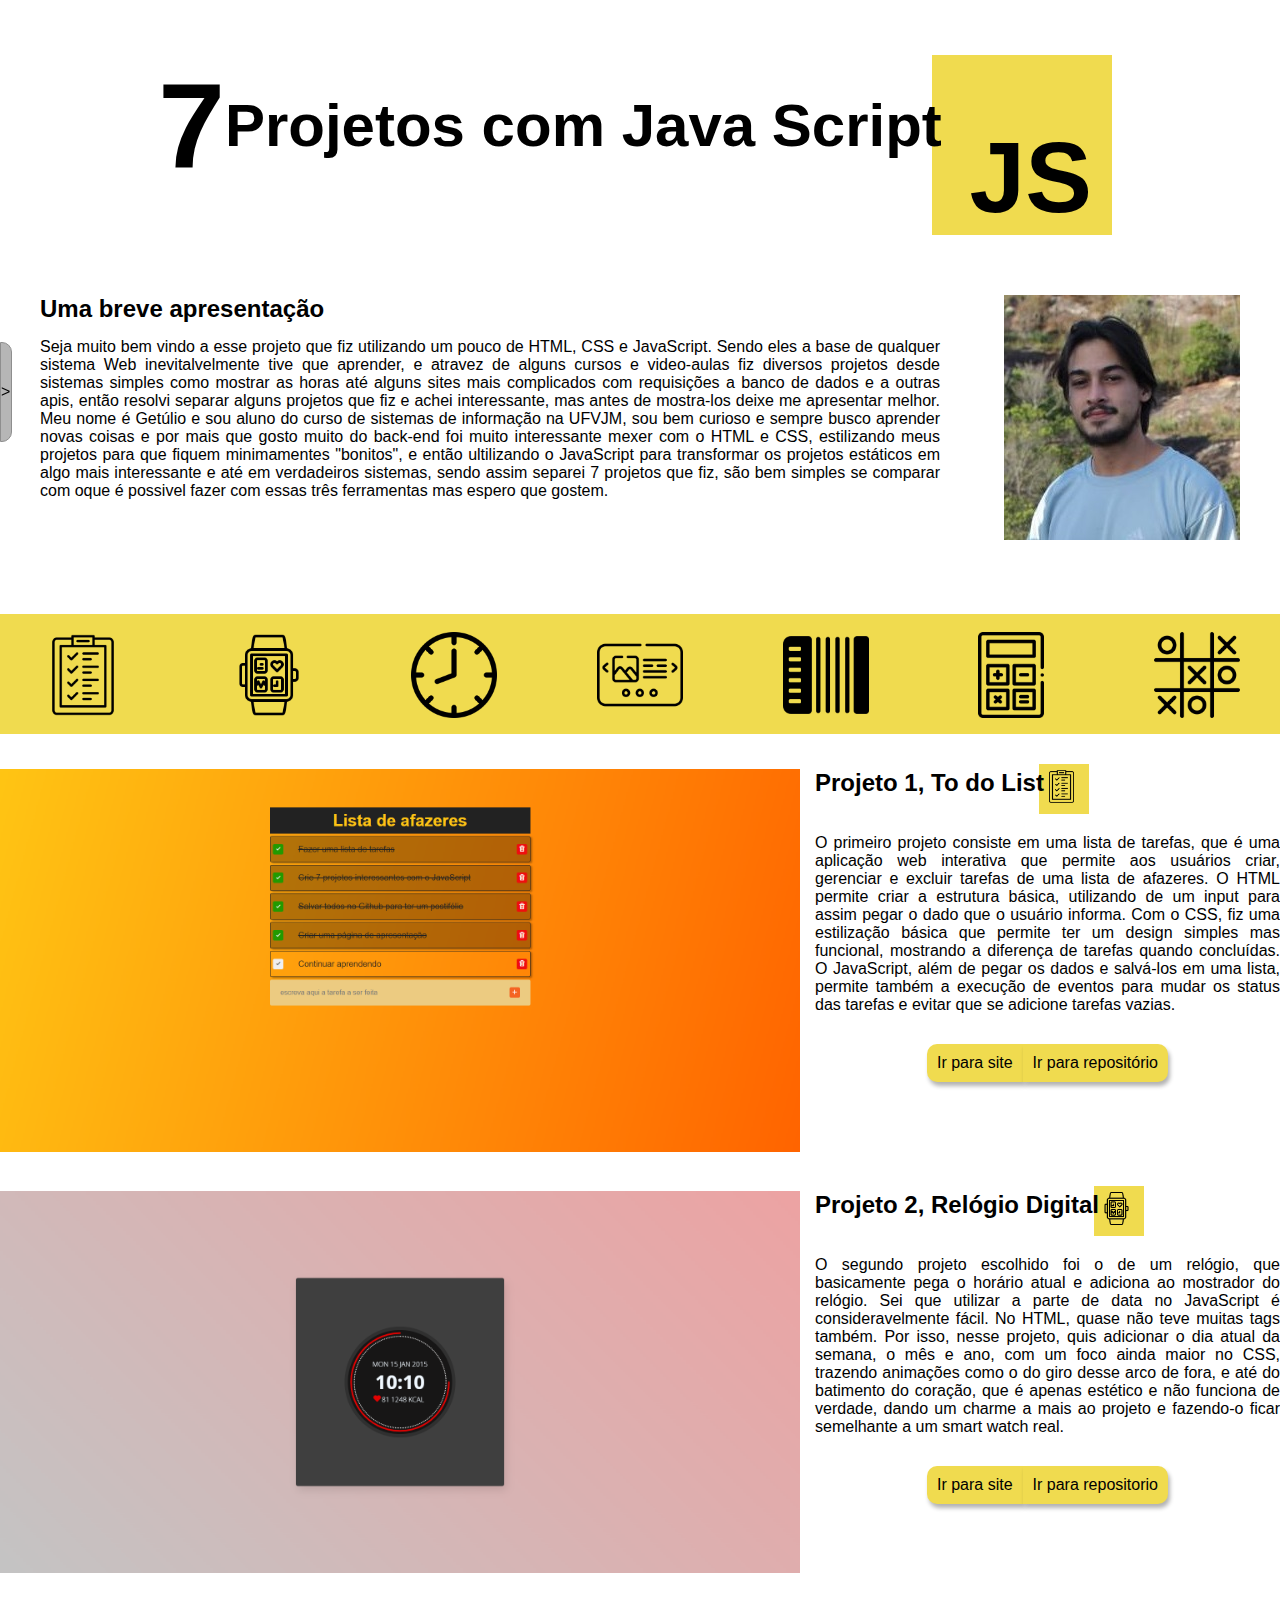
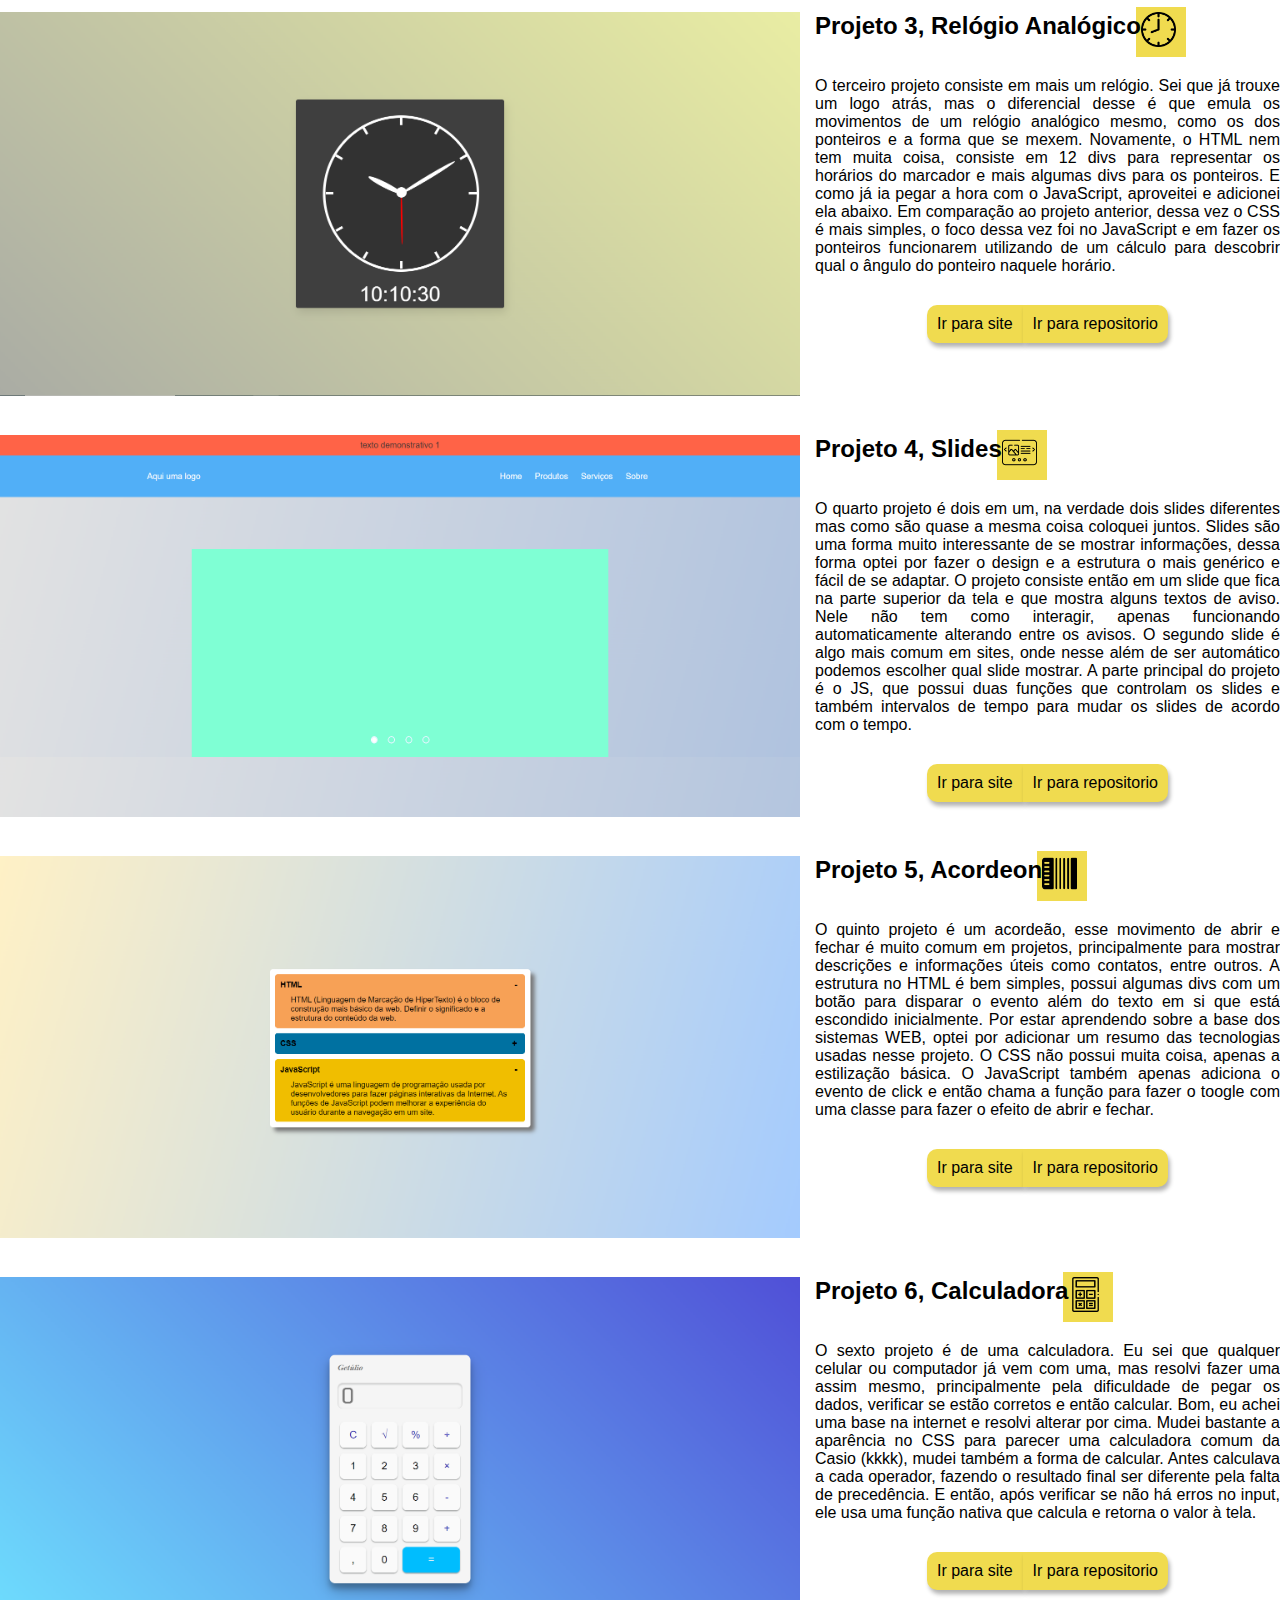
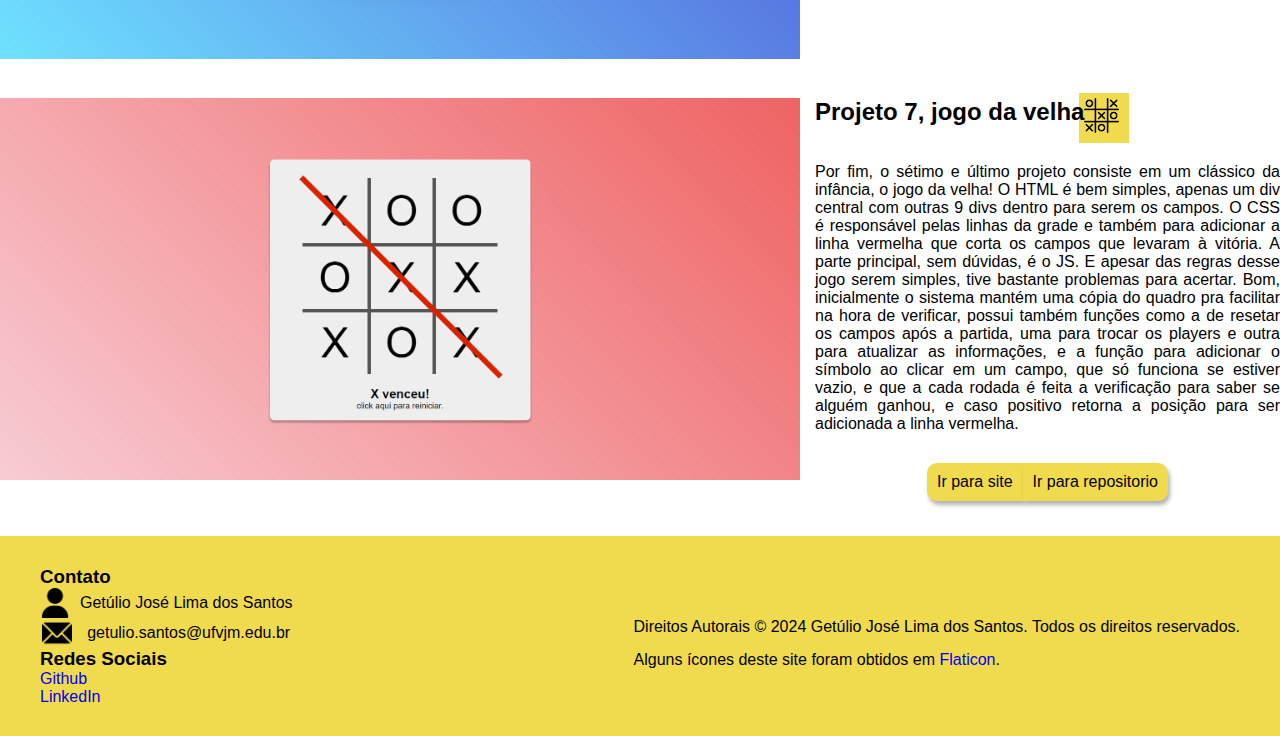
==== commit 65dd12ae: "corrigindo problemas esteticos, bg e icones" ====
--- a/index.html
+++ b/index.html
@@ -21,8 +21,7 @@
                 <div class="description">
                     <div class="right-side">
                         <h2>Uma breve apresentação</h2>
-                        <p>Olá a você que teve a curiosidade de clicar nesse site! seja muito bem vindo a esse pequeno
-                            projeto que fiz utilizando um pouco de HTML, CSS e JavaScript.
+                        <p>Seja muito bem vindo a esse projeto que fiz utilizando um pouco de HTML, CSS e JavaScript.
                             Sendo eles a base de qualquer sistema Web inevitalvelmente tive que aprender, e atravez de
                             alguns cursos e video-aulas fiz diversos projetos desde sistemas simples
                             como mostrar as horas até alguns sites mais complicados com requisições a banco de dados e a
@@ -299,8 +298,8 @@
             <div class="content">
                 <div class="left-side">
                     <h3>Contato</h3>
-                    <p>Nome: Getúlio José Lima dos Santos</p>
-                    <p>E-mail: getulio.santos@ufvjm.edu.br</p>
+                    <p class="contato"><img src="assets/images/icons/user.png"> Getúlio José Lima dos Santos</p>
+                    <p class="contato"><img src="assets/images/icons/email.png" alt="email"> getulio.santos@ufvjm.edu.br</p>
                     <h3>Redes Sociais</h3>
                     <a href="https://github.com/GetJose">Github</a></br>
                     <a href="https://www.linkedin.com/in/get%C3%BAlio-santos-a7958a25a/">LinkedIn</a>
--- a/assets/css/styles.css
+++ b/assets/css/styles.css
@@ -172,8 +172,9 @@
 footer {
     background-color: #F0DB4F;
     height: 100%;
+    padding-bottom: 30px;
     max-height: 250px;
-    padding-top: 50px;
+    padding-top: 30px;
 }
 
 footer .banner .content {
@@ -183,6 +184,16 @@
     margin-bottom: 0;
 }
 
+.contato {
+    display: flex;
+    align-items: center;
+    justify-content: space-around;
+}
+.contato img {
+    height: 30px;
+    width: 30px;
+    margin-right: 10px;
+}
 
 /* Responsividade*/
 @media(min-width:999px) and (max-width: 1200px) {
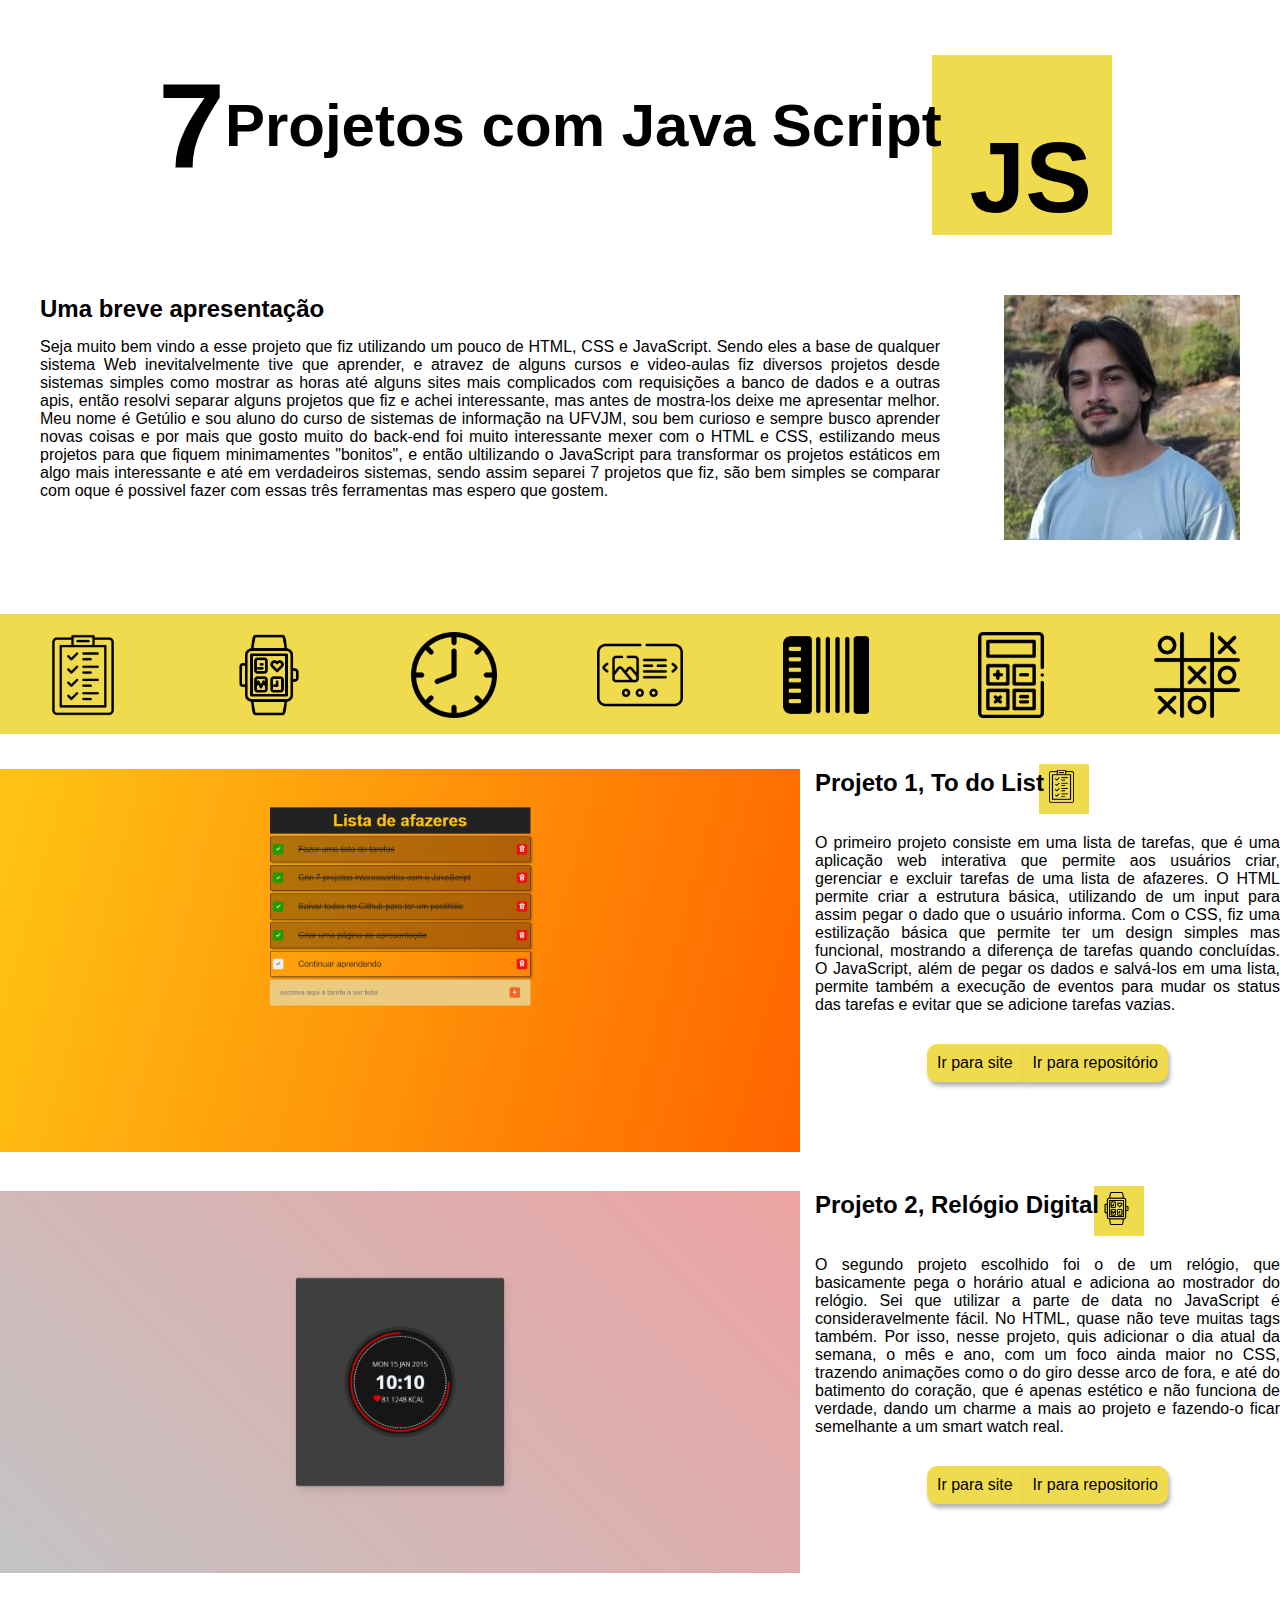
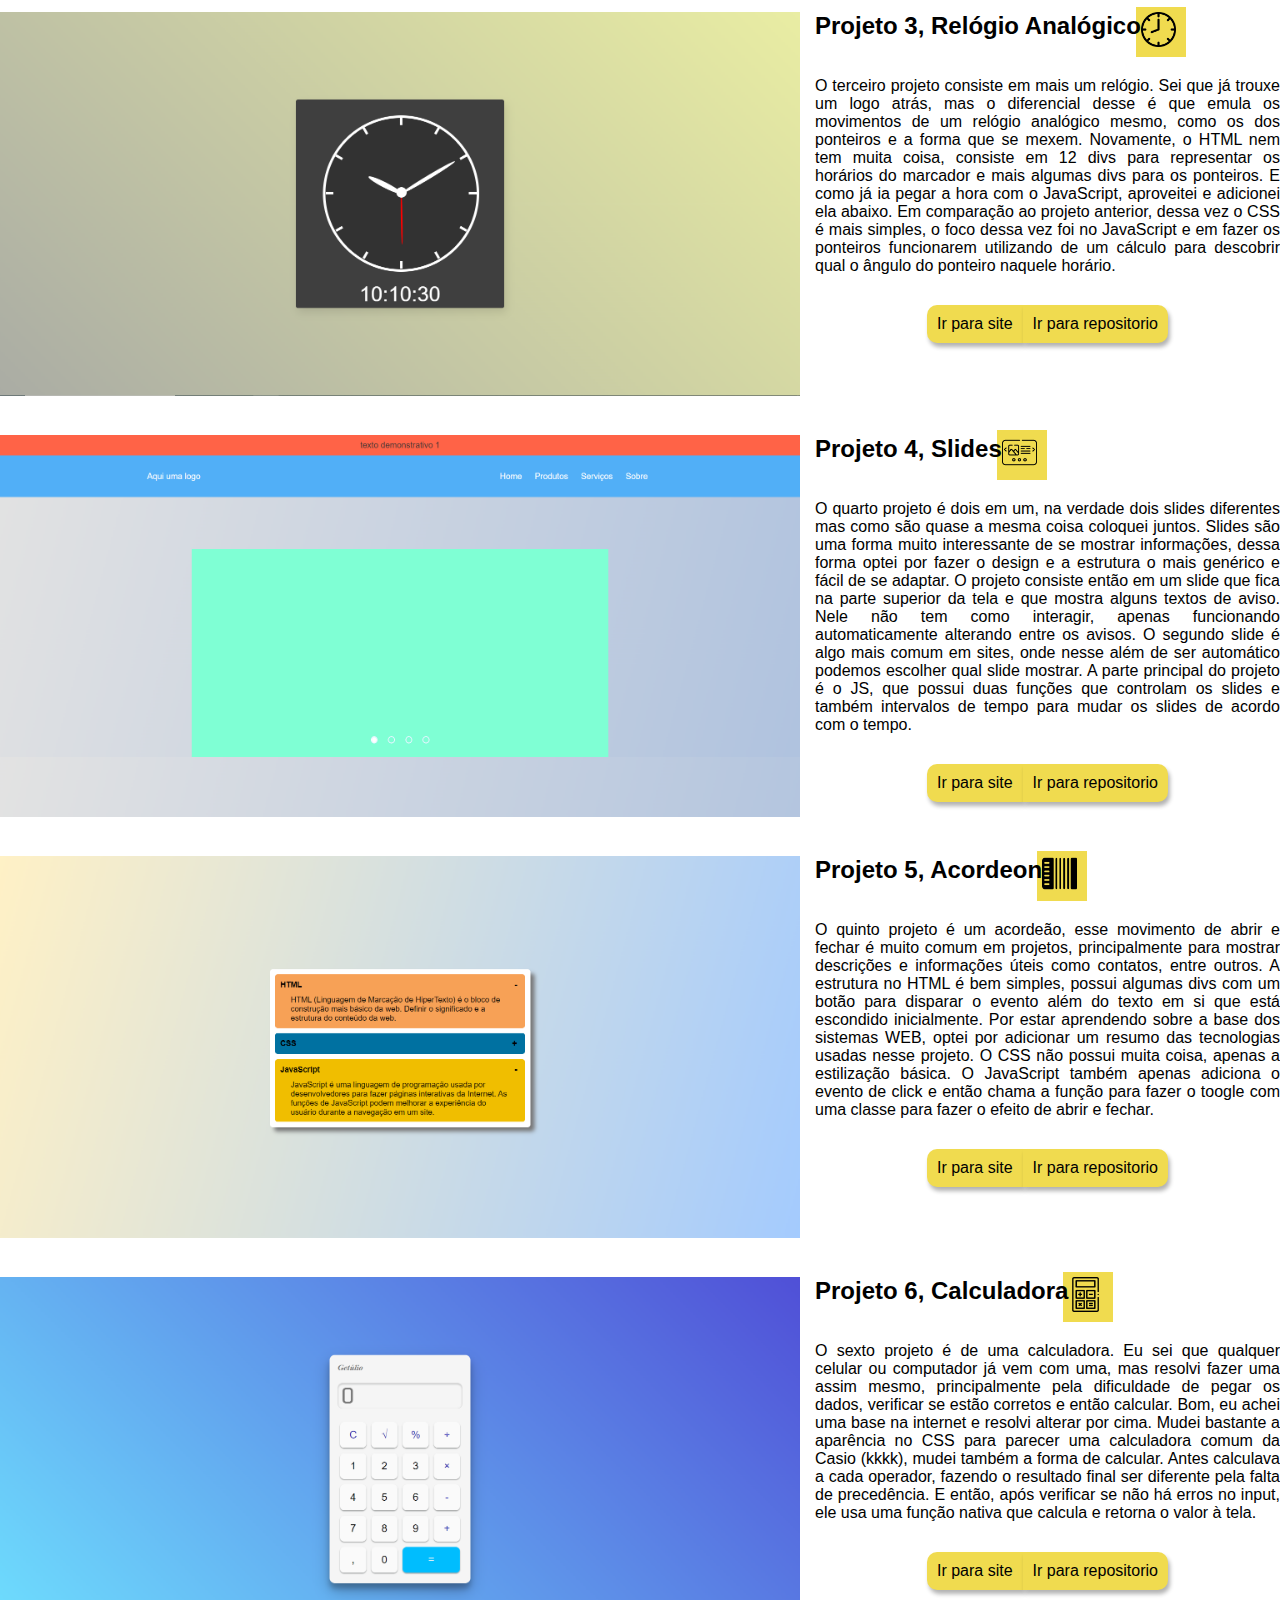
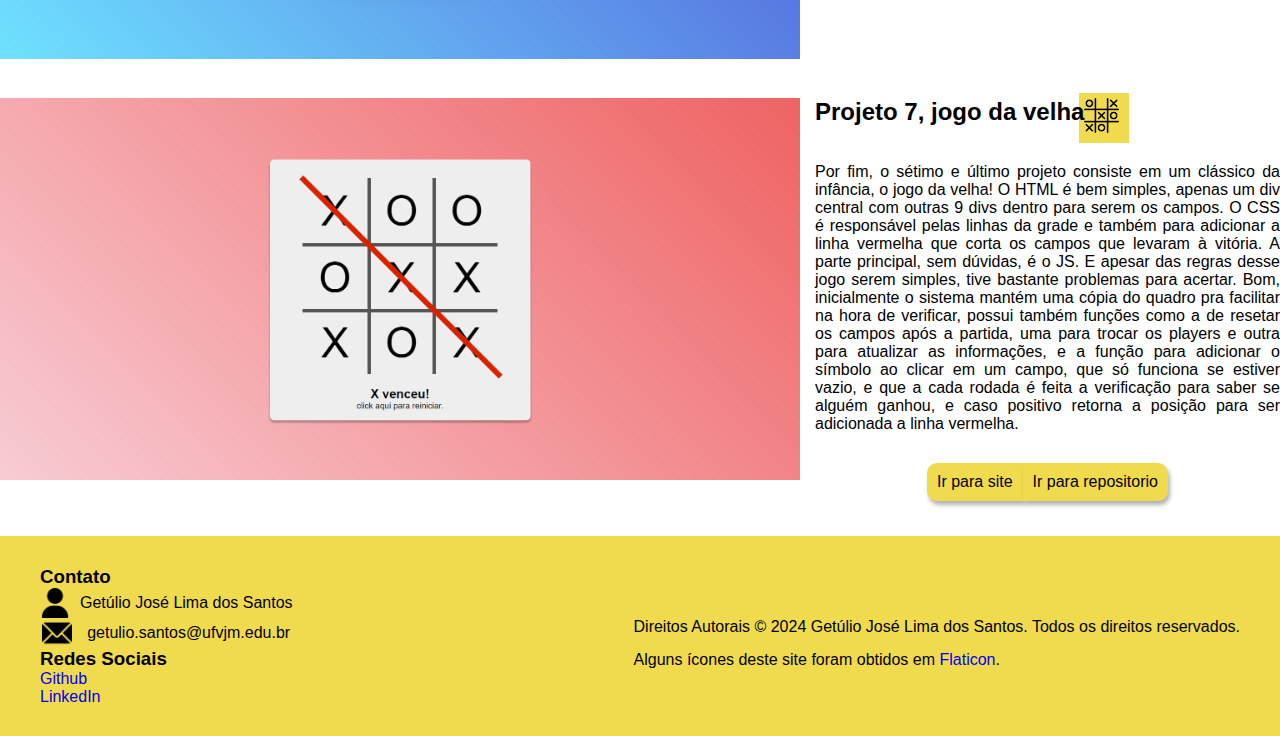
==== commit dabbb5e5: "removendo o menu da pagina index ate corrigir o bug" ====
--- a/index.html
+++ b/index.html
@@ -310,7 +310,6 @@
                 </div>
             </div>
     </footer>
-    <script src="assets/script/menu.js"></script>
 </body>
 
 </html>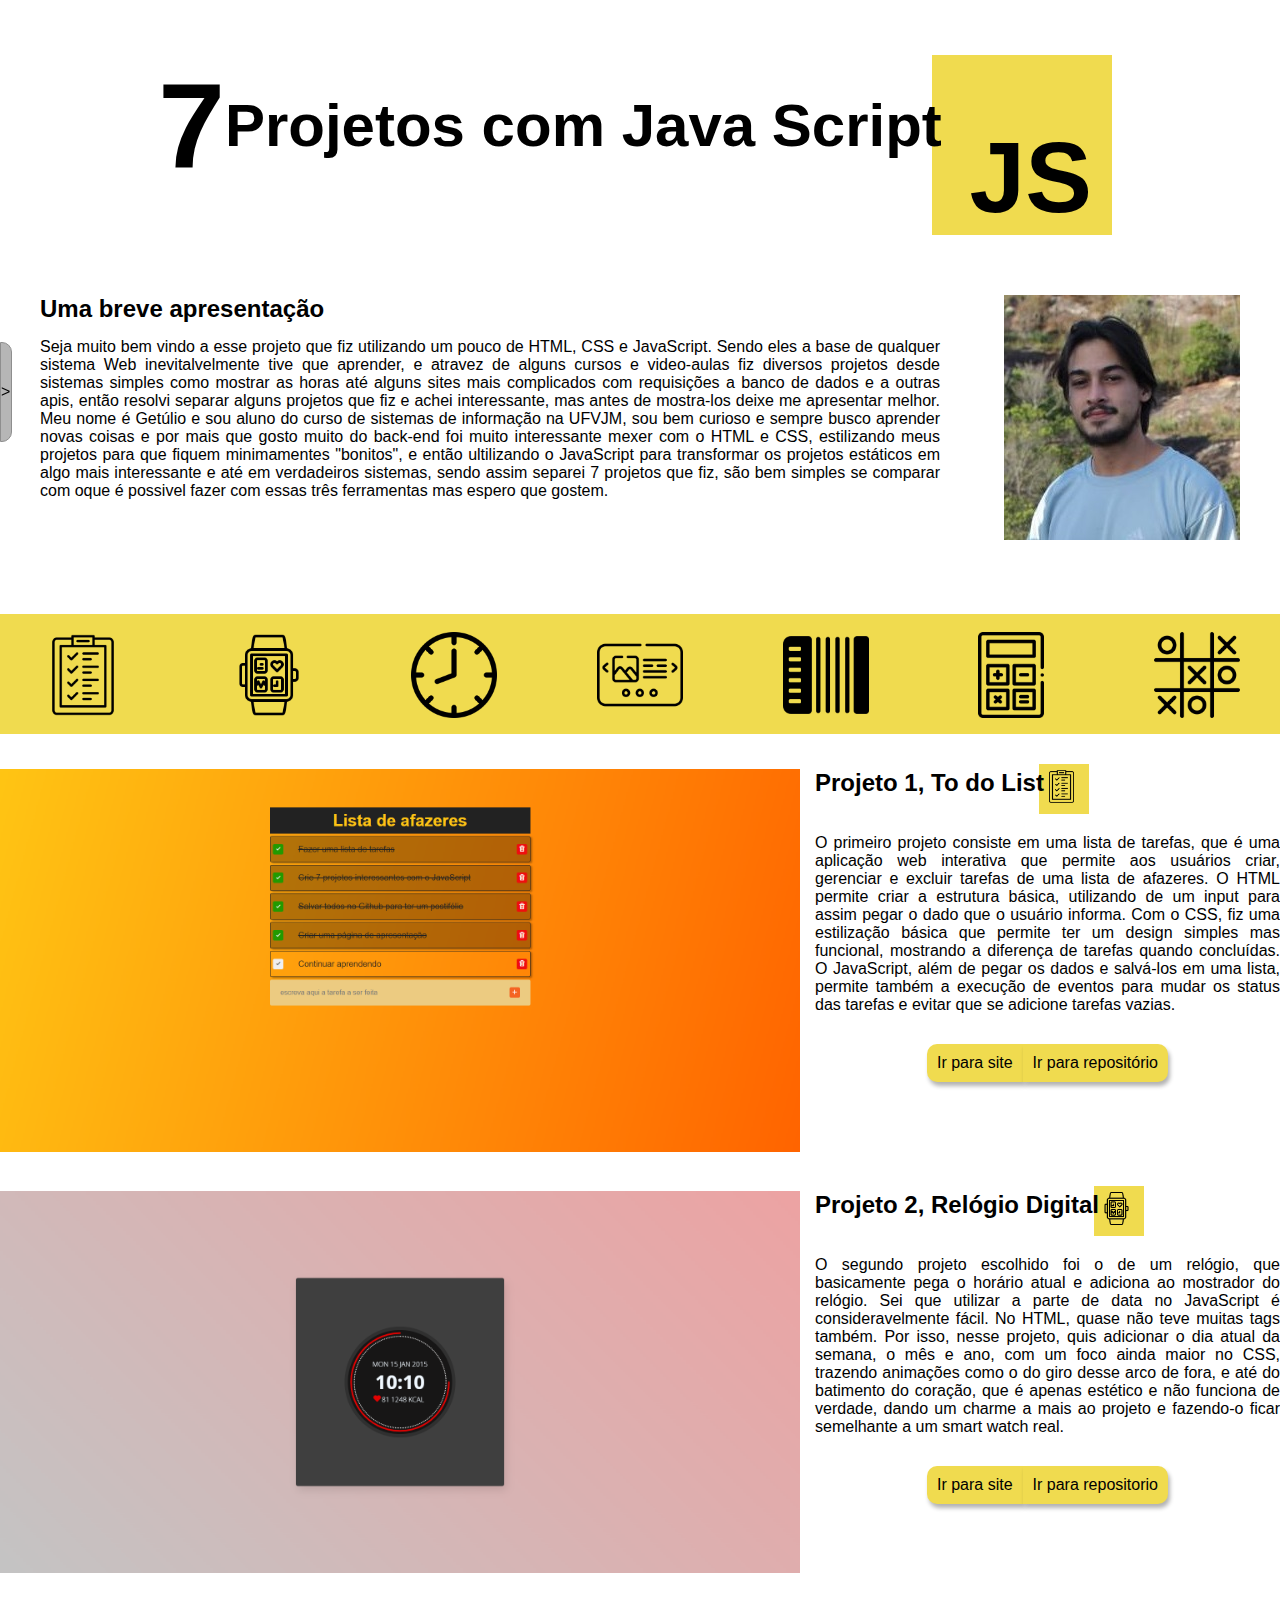
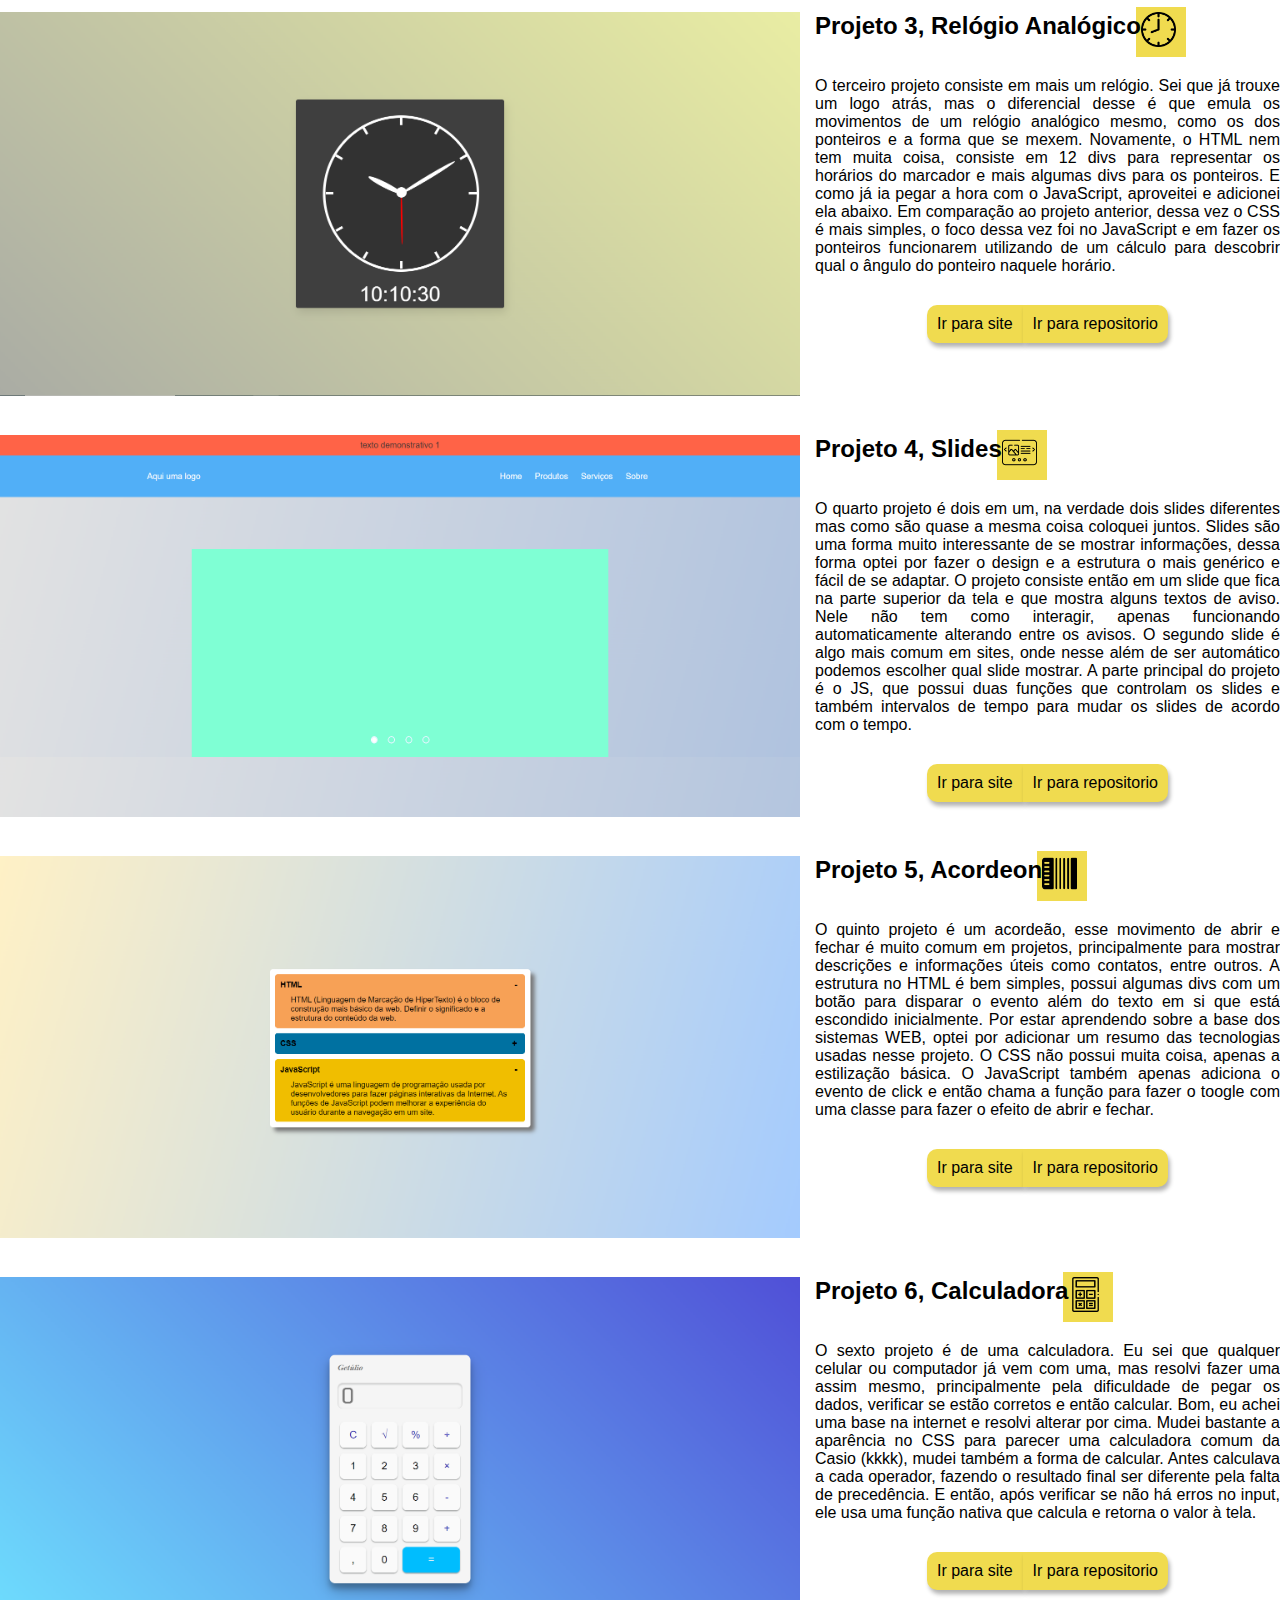
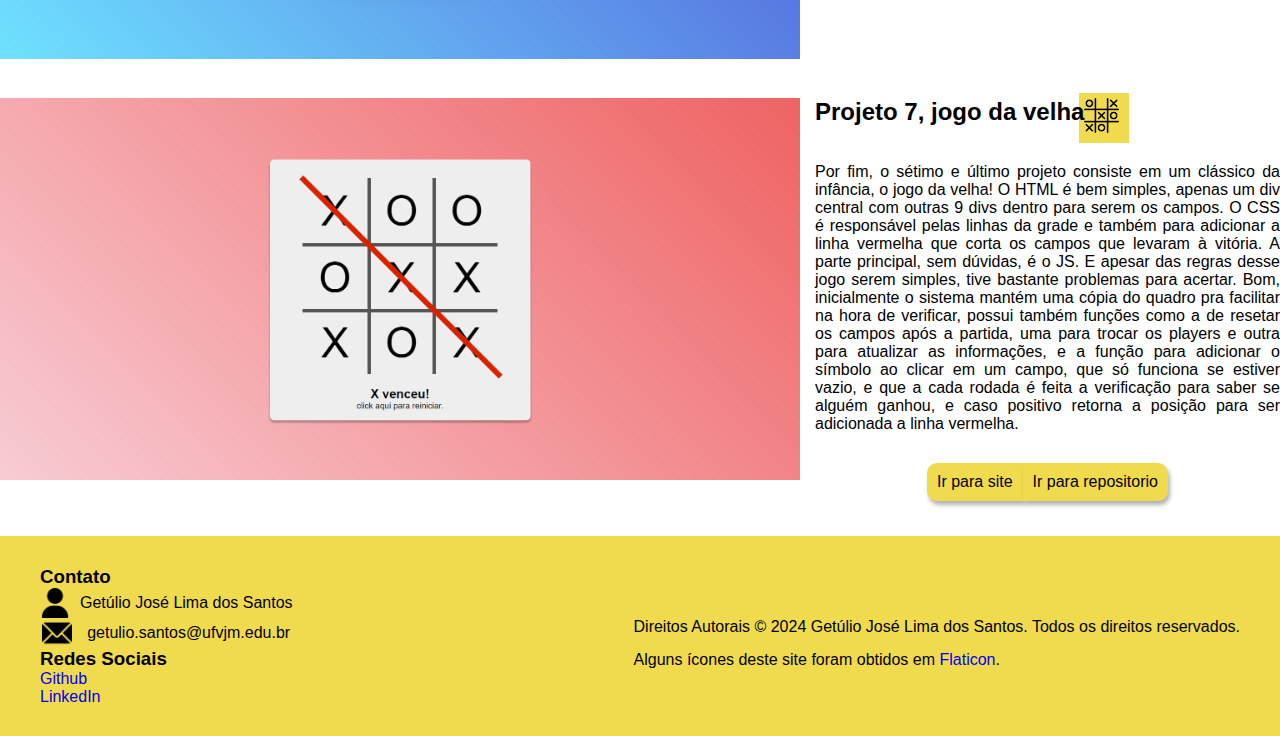
==== commit c2108049: "corrigindo o caminho do menu lateral em todas as paginas" ====
--- a/index.html
+++ b/index.html
@@ -310,6 +310,10 @@
                 </div>
             </div>
     </footer>
+    <script>
+        var basePath = "";
+    </script>
+    <script src="assets/script/menu.js"></script>
 </body>
 
 </html>